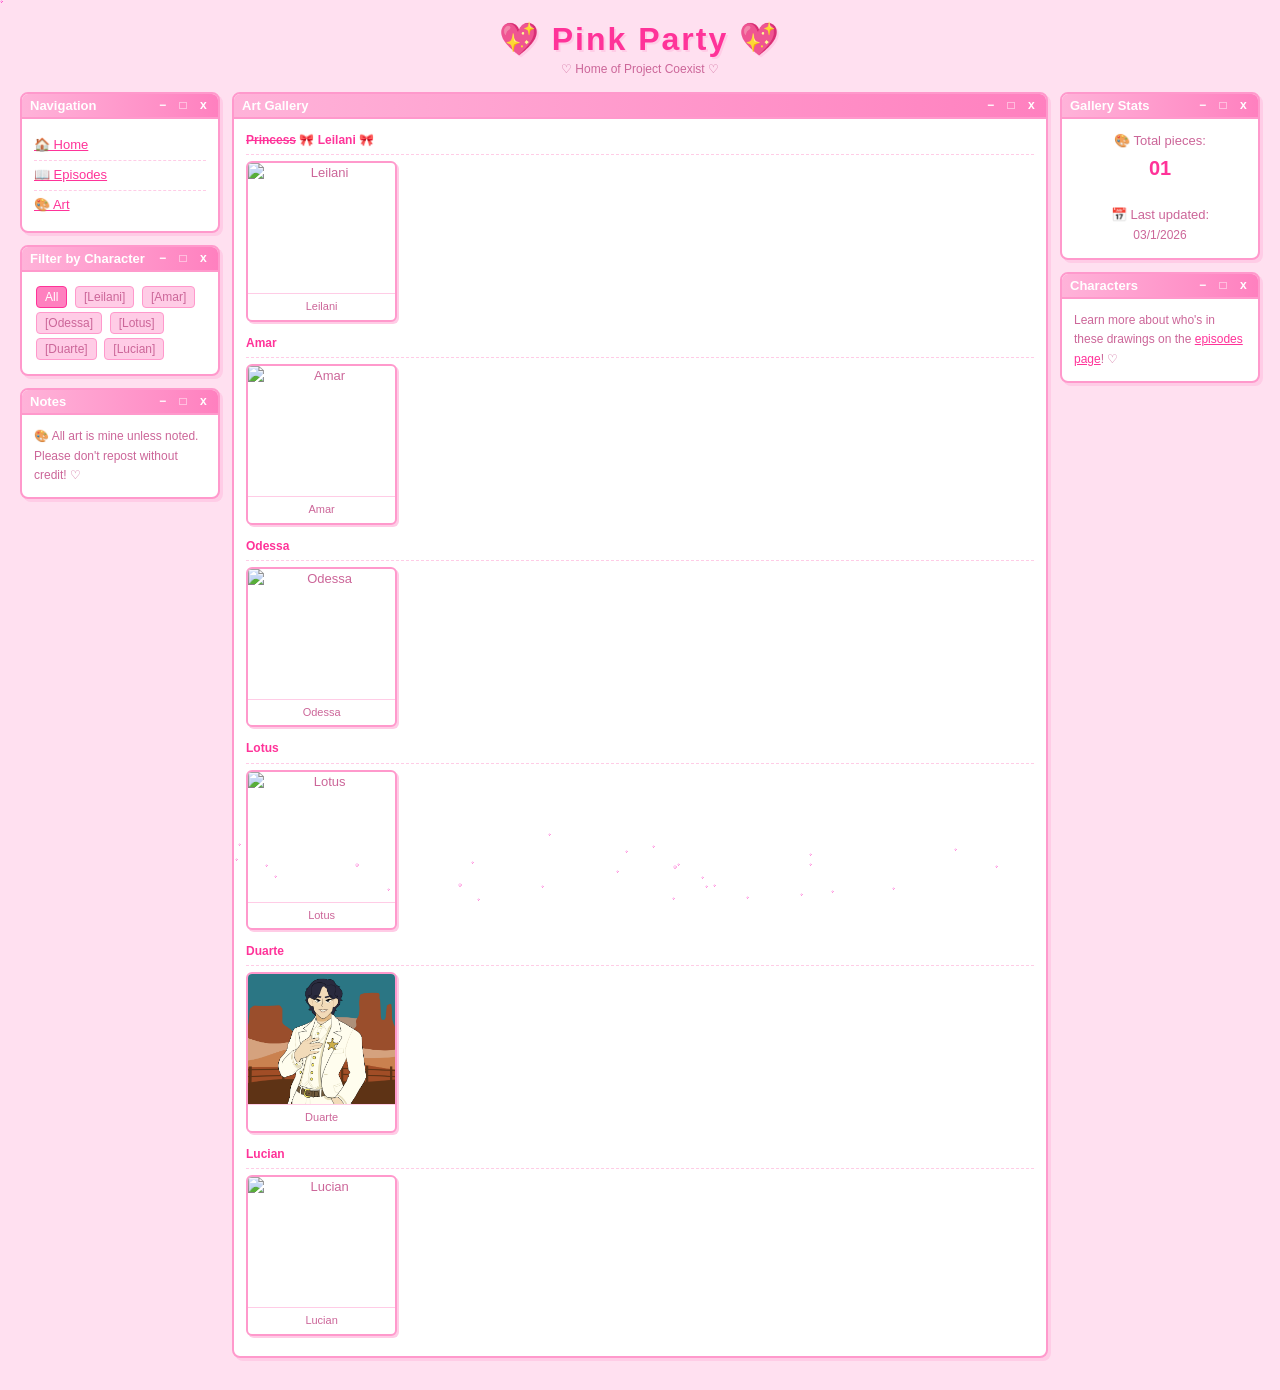
==== neocities_site/art.html @ 6f7798b2 "Added a heart in the website's tagline" ====
<!DOCTYPE html>
<html>
  <head>
    <meta charset="UTF-8">
    <meta name="viewport" content="width=device-width, initial-scale=1.0">
    <title>Art Gallery ✦ Project Coexist</title>
    <link href="https://mimikitty49.neocities.org/decor/5f52828d.gif" rel="shortcut icon" type="image/gif">
    <link href="styles.css" rel="stylesheet" type="text/css">
    <script src="bubbles.js" type="text/javascript"></script>
    <style>
      /* Active filter button */
      .filter-btn {
        background: #ffcce6;
        border: 1px solid #ff99cc;
        border-radius: 4px;
        color: #cc6699;
        font-family: inherit;
        font-size: 12px;
        padding: 3px 8px;
        cursor: pointer;
        margin: 2px;
      }

      .filter-btn:hover,
      .filter-btn.active {
        background: #ff80bf;
        color: #fff;
        border-color: #ff3399;
      }

      /* Hide gallery sections when filtered */
      .gallery-section {
        margin-bottom: 8px;
      }

      .gallery-section-title {
        font-size: 12px;
        font-weight: bold;
        color: #ff3399;
        margin-bottom: 6px;
        border-bottom: 1px dashed #ffcce6;
        padding-bottom: 4px;
      }
    </style>
  </head>
  <body>

    <div class="site-header">
      <a href="index.html">
        <h1>💖 Pink Party 💖</h1>
      </a>
      <div class="tagline">♡ Home of Project Coexist ♡</div>
    </div>

    <div class="wrapper">

      <!-- ── LEFT COLUMN: nav + filter ── -->
      <div class="left-col">
        <div class="window">
          <div class="window-header">
            <span>Navigation</span>
            <div class="window-controls">− □ x</div>
          </div>
          <div class="window-content">
            <ul class="nav-links">
              <li><a href="index.html">🏠 Home</a></li>
              <li><a href="episodes.html">📖 Episodes</a></li>
              <li><a href="art.html">🎨 Art</a></li>
            </ul>
          </div>
        </div>

        <!-- Filter by character -->
        <div class="window">
          <div class="window-header">
            <span>Filter by Character</span>
            <div class="window-controls">− □ x</div>
          </div>
          <div class="window-content">
            <!-- Add one button per character. The data-filter value should
                 match the class you put on each .gallery-section below. -->
            <button class="filter-btn active" data-filter="all" onclick="filterGallery('all', this)">All</button>
            <button class="filter-btn" data-filter="char1" onclick="filterGallery('char1', this)">[Leilani]</button>
            <button class="filter-btn" data-filter="char2" onclick="filterGallery('char2', this)">[Amar]</button>
            <button class="filter-btn" data-filter="char3"  onclick="filterGallery('char3',  this)">[Odessa]</button>
            <button class="filter-btn" data-filter="char4"  onclick="filterGallery('char4',  this)">[Lotus]</button>
            <button class="filter-btn" data-filter="char5"  onclick="filterGallery('char5',  this)">[Duarte]</button>
            <button class="filter-btn" data-filter="char6"  onclick="filterGallery('char6',  this)">[Lucian]</button>
          </div>
        </div>

        <div class="window">
          <div class="window-header">
            <span>Notes</span>
            <div class="window-controls">− □ x</div>
          </div>
          <div class="window-content" style="font-size:12px;">
            🎨 All art is mine unless noted.<br>
            Please don't repost without credit! ♡
          </div>
        </div>
      </div>

      <!-- ── CENTRE COLUMN: gallery ── -->
      <div class="centre-col">
        <div class="window">
          <div class="window-header">
            <span>Art Gallery</span>
            <div class="window-controls">− □ x</div>
          </div>
          <div class="window-content">

            <!-- CHARACTER 1 section — copy this whole .gallery-section block
                 for each character. Change the class to match your filter buttons. -->
            <div class="gallery-section char1 all">
              <div class="gallery-section-title"><span class="strikethrough">Princess</span> 🎀 Leilani 🎀</div>
              <div class="gallery-grid">

                <!-- Art item template — copy for each piece.
                     Replace src with your image path, alt with the piece title. -->
                <div class="gallery-item">
                  <img src="art/placeholder.png" alt="Leilani">
                  <div class="gallery-caption">Leilani</div>
                </div>
                <!-- /Art item template -->

              </div>
            </div>

            <!-- CHARACTER 2 section -->
            <div class="gallery-section char2 all" style="margin-top:12px;">
              <div class="gallery-section-title">Amar</div>
              <div class="gallery-grid">

                <div class="gallery-item">
                  <img src="art/placeholder.png" alt="Amar">
                  <div class="gallery-caption">Amar</div>
                </div>

              </div>
            </div>

            <!-- CHARACTER 3 section -->
            <div class="gallery-section char3 all" style="margin-top:12px;">
              <div class="gallery-section-title">Odessa</div>
              <div class="gallery-grid">

                <div class="gallery-item">
                  <img src="art/placeholder.png" alt="Odessa">
                  <div class="gallery-caption">Odessa</div>
                </div>

              </div>
            </div>

            <!-- CHARACTER 4 section -->
            <div class="gallery-section char4 all" style="margin-top:12px;">
              <div class="gallery-section-title">Lotus</div>
              <div class="gallery-grid">

                <div class="gallery-item">
                  <img src="art/placeholder.png" alt="Lotus">
                  <div class="gallery-caption">Lotus</div>
                </div>

              </div>
            </div>


            <!-- CHARACTER 5 section -->
            <div class="gallery-section char5 all" style="margin-top:12px;">
              <div class="gallery-section-title">Duarte</div>
              <div class="gallery-grid">

                <div class="gallery-item">
                  <img src="duarte.png" alt="Duarte">
                  <div class="gallery-caption">Duarte</div>
                </div>

              </div>
            </div>

            <!-- CHARACTER 6 section -->
            <div class="gallery-section char6 all" style="margin-top:12px;">
              <div class="gallery-section-title">Lucian</div>
              <div class="gallery-grid">

                <div class="gallery-item">
                  <img src="art/placeholder.png" alt="Lucian">
                  <div class="gallery-caption">Lucian</div>
                </div>

              </div>
            </div>

          </div>
        </div>
      </div>

      <!-- ── RIGHT COLUMN: stats + links ── -->
      <div class="right-col">
        <div class="window">
          <div class="window-header">
            <span>Gallery Stats</span>
            <div class="window-controls">− □ x</div>
          </div>
          <div class="window-content" style="text-align:center;">
            🎨 Total pieces:<br>
            <b style="font-size:20px; color:#ff3399;">01</b>
            <br><br>
            📅 Last updated:<br>
            <span style="font-size:12px;">03/1/2026</span>
          </div>
        </div>

        <div class="window">
          <div class="window-header">
            <span>Characters</span>
            <div class="window-controls">− □ x</div>
          </div>
          <div class="window-content" style="font-size:12px;">
            Learn more about who's in these drawings on the <a href="episodes.html">episodes page</a>! ♡
          </div>
        </div>
      </div>

    </div><!-- /.wrapper -->

    <script>
      function filterGallery(filter, btn) {
        // Update active button
        document.querySelectorAll('.filter-btn').forEach(b => b.classList.remove('active'));
        btn.classList.add('active');

        // Show/hide sections
        document.querySelectorAll('.gallery-section').forEach(section => {
          if (filter === 'all' || section.classList.contains(filter)) {
            section.style.display = '';
          } else {
            section.style.display = 'none';
          }
        });
      }
    </script>
  </body>
</html>
---- neocities_site/styles.css ----
/* ============================================================
   Project Coexist @ Pink Party — shared stylesheet
   ============================================================ */

* {
  box-sizing: border-box;
  cursor: url(https://cur.cursors-4u.net/nature/nat-10/nat988.cur), auto !important;
}

html {
  font-size: 100%;
  -webkit-text-size-adjust: none;
  text-size-adjust: none;
  scroll-behavior: smooth;
}

body {
  background-color: #ffe0f0;
  font-family: "MS PGothic", "Trebuchet MS", sans-serif;
  padding: 20px;
  margin: 0;
  color: #cc6699;
}

a {
  color: #ff3399;
}

p {
  margin: 0 0 8px;
}

/* ── Site header ── */
.site-header {
  text-align: center;
  margin-bottom: 16px;
}

.site-header h1 {
  font-size: 2rem;
  color: #ff3399;
  text-shadow: 2px 2px 0 #ffcce6;
  margin: 0 0 4px;
  letter-spacing: 2px;
}

.site-header a {
  text-decoration: none;
  color: inherit;
}

.site-header .tagline {
  font-size: 12px;
  color: #cc6699;
}

.site-header > a, .site-header > a:link, .site-header > a:visited, .site-header > a:hover, .site-header > a:active{
  text-decoration: none;
}

/* ── Three-column page grid ── */
.wrapper {
  display: grid;
  grid-template-columns: 200px 1fr 200px;
  gap: 12px;
  align-items: start;
}

/* ── Window chrome ── */
.window {
  background: #ffffff;
  border: 2px solid #ff99cc;
  border-radius: 8px;
  overflow: hidden;
  box-shadow: 3px 3px 0px #ffcce6;
  margin-bottom: 12px;
}

.window-header {
  background: linear-gradient(90deg, #ffb3d9, #ff80bf);
  color: white;
  padding: 4px 8px;
  display: flex;
  justify-content: space-between;
  align-items: center;
  font-weight: bold;
  font-size: 13px;
  border-bottom: 2px solid #ff99cc;
}

.window-controls {
  font-family: monospace;
  letter-spacing: 3px;
  font-size: 12px;
}

.window-content {
  padding: 12px;
  color: #cc6699;
  line-height: 1.6;
  font-size: 13px;
}

/* ── Nav links (left sidebar) ── */
.nav-links {
  list-style: none;
  margin: 0;
  padding: 0;
}

.nav-links li {
  border-bottom: 1px dashed #ffcce6;
  padding: 4px 0;
}

.nav-links li:last-child {
  border-bottom: none;
}

/* ── Updates log ── */
.update-entry {
  border-bottom: 1px dashed #ffcce6;
  padding-bottom: 8px;
  margin-bottom: 8px;
}

.update-entry:last-child {
  border-bottom: none;
  margin-bottom: 0;
}

.update-date {
  font-weight: bold;
  color: #ff3399;
  font-size: 12px;
}

/* ── 88×31 buttons ── */
.buttons-grid {
  display: flex;
  flex-wrap: wrap;
  gap: 4px;
}

.buttons-grid img {
  image-rendering: pixelated;
  border: 1px solid #ff99cc;
}

/* ── Episode cards (episodes.html) ── */
.episode-card {
  border-bottom: 1px dashed #ffcce6;
  padding-bottom: 10px;
  margin-bottom: 10px;
}

.episode-card:last-child {
  border-bottom: none;
  margin-bottom: 0;
  padding-bottom: 0;
}

.episode-number {
  font-size: 11px;
  font-weight: bold;
  color: #ff80bf;
  text-transform: uppercase;
  letter-spacing: 1px;
}

.episode-title {
  font-size: 15px;
  font-weight: bold;
  color: #ff3399;
  margin: 2px 0;
}

.episode-title a {
  text-decoration: none;
}

.episode-title a:hover {
  text-decoration: underline;
}

.episode-meta {
  font-size: 11px;
  color: #cc99b3;
  margin-bottom: 4px;
}

.episode-blurb {
  font-size: 12px;
  line-height: 1.5;
}

.tag {
  display: inline-block;
  background: #ffcce6;
  color: #cc6699;
  border: 1px solid #ff99cc;
  border-radius: 4px;
  padding: 1px 6px;
  font-size: 11px;
  margin: 2px 2px 0 0;
}

/* ── Art gallery (art.html) ── */
.gallery-grid {
  display: grid;
  grid-template-columns: repeat(auto-fill, minmax(130px, 1fr));
  gap: 8px;
}

.gallery-item {
  border: 2px solid #ff99cc;
  border-radius: 6px;
  overflow: hidden;
  background: #fff;
  box-shadow: 2px 2px 0 #ffcce6;
  text-align: center;
}

.gallery-item img {
  width: 100%;
  height: 130px;
  object-fit: cover;
  display: block;
}

.gallery-item .gallery-caption {
  font-size: 11px;
  color: #cc6699;
  padding: 4px;
  border-top: 1px solid #ffcce6;
}

.strikethrough{
  text-decoration: line-through;
}

/* ── Music player (index.html) ── */
.music-player {
  text-align: center;
}

.music-now-playing {
  font-size: 10px;
  color: #ff80bf;
  letter-spacing: 1px;
  text-transform: uppercase;
  margin-bottom: 4px;
}

.music-title {
  font-weight: bold;
  font-size: 14px;
  color: #ff3399;
  margin-bottom: 2px;
  white-space: nowrap;
  overflow: hidden;
  text-overflow: ellipsis;
}

.music-artist {
  font-size: 11px;
  color: #cc6699;
  margin-bottom: 2px;
}

.music-track-num {
  font-size: 10px;
  color: #ffb3d9;
  margin-bottom: 8px;
}

.music-controls {
  display: flex;
  align-items: center;
  justify-content: center;
  gap: 4px;
}

.play-btn {
  background: linear-gradient(180deg, #ffb3d9, #ff80bf);
  border: 2px solid #ff99cc;
  border-radius: 4px;
  color: white;
  font-family: "MS PGothic", "Trebuchet MS", sans-serif;
  font-size: 12px;
  font-weight: bold;
  padding: 4px 10px;
  box-shadow: 2px 2px 0 #ffcce6;
}

.play-btn:active {
  transform: translate(1px, 1px);
  box-shadow: 1px 1px 0 #ffcce6;
}

.nav-btn {
  background: linear-gradient(180deg, #ffcce6, #ffb3d9);
  border: 2px solid #ff99cc;
  border-radius: 4px;
  color: #ff3399;
  font-family: "MS PGothic", "Trebuchet MS", sans-serif;
  font-size: 11px;
  font-weight: bold;
  padding: 4px 7px;
  box-shadow: 2px 2px 0 #ffcce6;
}

.nav-btn:active {
  transform: translate(1px, 1px);
  box-shadow: 1px 1px 0 #ffcce6;
}

/* ── Episode Map (episodes.html) ── */
.ep-map-scroll { overflow-x: auto; padding-bottom: 8px; }
.ep-arc-row    { display: flex; align-items: flex-start; min-width: max-content; }
.ep-arc-col    { width: 185px; flex-shrink: 0; }

.ep-arc-header {
  border-radius: 6px 6px 0 0;
  padding: 6px 8px;
  text-align: center;
}
.ep-arc-header-icon { font-size: 16px; line-height: 1; }
.ep-arc-header-name { font-size: 10px; font-weight: bold; text-transform: uppercase; letter-spacing: 0.5px; margin-top: 2px; }

.ep-arc-episodes {
  border-top: none;
  border-radius: 0 0 6px 6px;
  padding: 6px;
  display: flex;
  flex-direction: column;
  gap: 3px;
  position: relative;
}
.ep-arc-path {
  position: absolute;
  left: 16px; top: 14px; bottom: 14px;
  width: 2px;
  border-radius: 1px;
}

.ep-node {
  display: flex; align-items: flex-start; gap: 6px;
  padding: 4px 6px; border-radius: 6px; cursor: pointer;
  background: #fff;
  border: 1px solid #ffcce6;
  box-shadow: 2px 2px 0 #ffcce6;
  transition: transform 0.12s, box-shadow 0.12s;
  position: relative; z-index: 1;
}
.ep-node:hover { transform: translateY(-1px); box-shadow: 2px 3px 0 #ffb3d9; }
.ep-node.skip  { opacity: 0.45; background: transparent; border-color: transparent; box-shadow: none; }
.ep-node.skip .ep-node-title { text-decoration: line-through; }

.ep-node-dot {
  width: 18px; height: 18px; border-radius: 50%;
  display: flex; align-items: center; justify-content: center;
  color: #fff; font-size: 9px; font-weight: bold;
  flex-shrink: 0; border: 2px solid #fff;
}
.ep-node-title    { font-size: 10px; line-height: 1.3; flex: 1; padding-top: 1px; }
.ep-node-link-dot { font-size: 8px; margin-left: 3px; }

.ep-arc-arrow {
  display: flex; align-items: flex-start;
  padding: 40px 3px 0; color: #ff3399; font-size: 16px; font-weight: bold; flex-shrink: 0;
}

.ep-legend {
  background: #fff5fb; border-bottom: 1px dashed #ffcce6;
  padding: 6px 12px; display: flex; gap: 14px; align-items: center; flex-wrap: wrap;
}
.ep-legend-item { display: flex; align-items: center; gap: 5px; font-size: 11px; color: #cc6699; font-weight: bold; }
.ep-legend-dot  { width: 18px; height: 18px; border-radius: 50%; display: flex; align-items: center; justify-content: center; color: #fff; font-size: 9px; font-weight: bold; }

.ep-season-banner { display: flex; align-items: center; gap: 10px; margin-bottom: 12px; }
.ep-season-label  {
  background: linear-gradient(90deg, #ff80bf, #ffb3d9);
  color: #fff; font-size: 10px; font-weight: bold; text-transform: uppercase;
  letter-spacing: 1px; padding: 4px 12px; border-radius: 20px;
  border: 2px solid #ff99cc; box-shadow: 2px 2px 0 #ffcce6; white-space: nowrap;
}
.ep-season-rule { flex: 1; height: 1px; background: linear-gradient(90deg, #ffcce6, transparent); }

.ep-popup-overlay {
  position: fixed; inset: 0;
  background: rgba(255,182,219,0.4);
  display: flex; align-items: center; justify-content: center;
  z-index: 1000; padding: 20px;
}
.ep-popup {
  background: #fff; border: 2px solid #ff99cc; border-radius: 8px;
  box-shadow: 3px 3px 0 #ffcce6; padding: 20px; max-width: 360px; width: 100%;
}
.ep-popup-type  { display: inline-block; border-radius: 20px; padding: 2px 10px; font-size: 10px; font-weight: bold; color: #fff; margin-bottom: 8px; }
.ep-popup-title { font-size: 13px; font-weight: bold; color: #ff3399; margin-bottom: 6px; line-height: 1.4; }
.ep-popup-arc   { font-size: 11px; color: #cc99b3; margin-bottom: 14px; }
.ep-popup-btns  { display: flex; gap: 8px; flex-wrap: wrap; }

.sync-btn {
  background: linear-gradient(180deg, #ffb3d9, #ff80bf);
  border: 2px solid #ff99cc; border-radius: 4px;
  color: #fff; font-family: "MS PGothic","Trebuchet MS",sans-serif;
  font-size: 11px; font-weight: bold; padding: 3px 9px;
  box-shadow: 2px 2px 0 #ffcce6; cursor: pointer;
}
.sync-btn:hover    { background: linear-gradient(180deg, #ff80bf, #ff3399); }
.sync-btn:active   { transform: translate(1px,1px); box-shadow: 1px 1px 0 #ffcce6; }
.sync-btn:disabled { opacity: 0.6; cursor: not-allowed; }

/* ── Horizontal site nav (episodes.html) ── */
.site-nav {
  display: flex;
  justify-content: center;
  gap: 18px;
  margin-top: 6px;
  font-size: 12px;
  font-weight: bold;
}
.site-nav a {
  color: #ff3399;
  text-decoration: none;
  padding: 2px 8px;
  border-radius: 20px;
  border: 1px solid #ffb3d9;
  background: #fff0f8;
  transition: background 0.12s;
}
.site-nav a:hover { background: #ffcce6; }

/* ── Full-width episode map page (episodes.html redesign) ── */
.ep-page-frame {
  background: #fff;
  border: 2px solid #ff99cc;
  border-radius: 8px;
  box-shadow: 3px 3px 0 #ffcce6;
  overflow: hidden;
  margin-top: 8px;
}

.ep-page-header {
  background: linear-gradient(90deg, #ff3399, #ff80bf, #ffb3d9);
  color: #fff;
  padding: 10px 16px;
  display: flex;
  justify-content: space-between;
  align-items: center;
  border-bottom: 2px solid #ff99cc;
}

.ep-page-title {
  font-size: 13px;
  font-weight: bold;
  letter-spacing: 2px;
  text-transform: uppercase;
  text-shadow: 1px 1px 0 rgba(0,0,0,0.15);
}

.ep-info-bar {
  background: #fff5fb;
  border-bottom: 1px dashed #ffcce6;
  padding: 5px 14px;
  display: flex;
  gap: 18px;
  align-items: center;
  flex-wrap: wrap;
  font-size: 11px;
  color: #cc99b3;
}

.ep-page-footer {
  text-align: center;
  padding: 8px;
  font-size: 11px;
  color: #cc6699;
  border-top: 1px dashed #ffcce6;
  background: #fff5fb;
  letter-spacing: 1px;
}

/* ── Responsive layout ── */

/* Tablet: 2-column (left sidebar + stacked content) */
@media (max-width: 860px) and (min-width: 701px) {
  .wrapper {
    grid-template-columns: 190px 1fr;
  }

  .left-col  { grid-column: 1; grid-row: 1; }
  .centre-col { grid-column: 2; grid-row: 1; }
  .right-col  { grid-column: 2; grid-row: 2; }
}

/* Mobile: single column */
@media (max-width: 700px) {
  body {
    padding: 10px;
  }

  .site-header h1 {
    font-size: 1.5rem;
  }

  .wrapper {
    grid-template-columns: 1fr;
  }

  /* Slightly roomier tap targets for nav */
  .nav-links li {
    padding: 7px 0;
  }

  /* Bigger tap targets for music player buttons */
  .play-btn,
  .nav-btn {
    padding: 8px 14px;
    font-size: 13px;
  }

  /* Gallery grid adapts naturally — allow 2 columns on phone */
  .gallery-grid {
    grid-template-columns: repeat(auto-fill, minmax(140px, 1fr));
  }
}
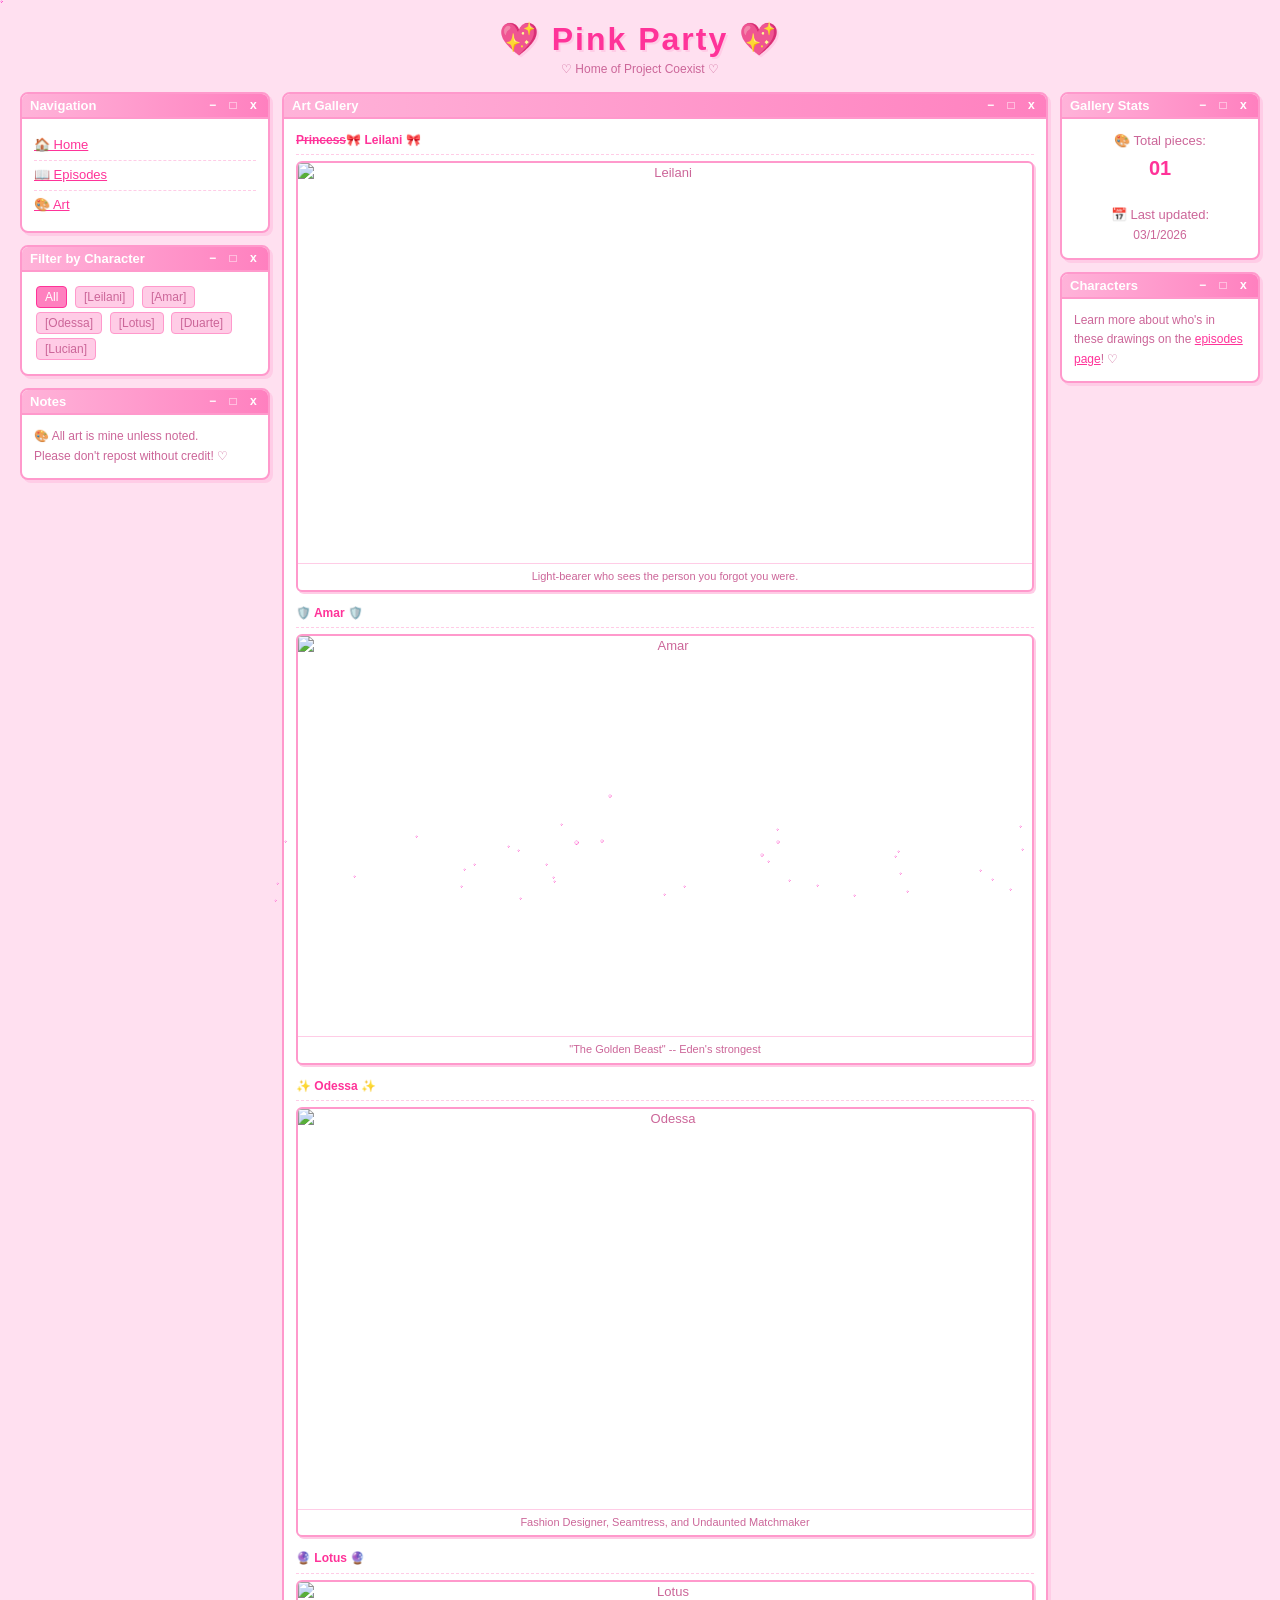
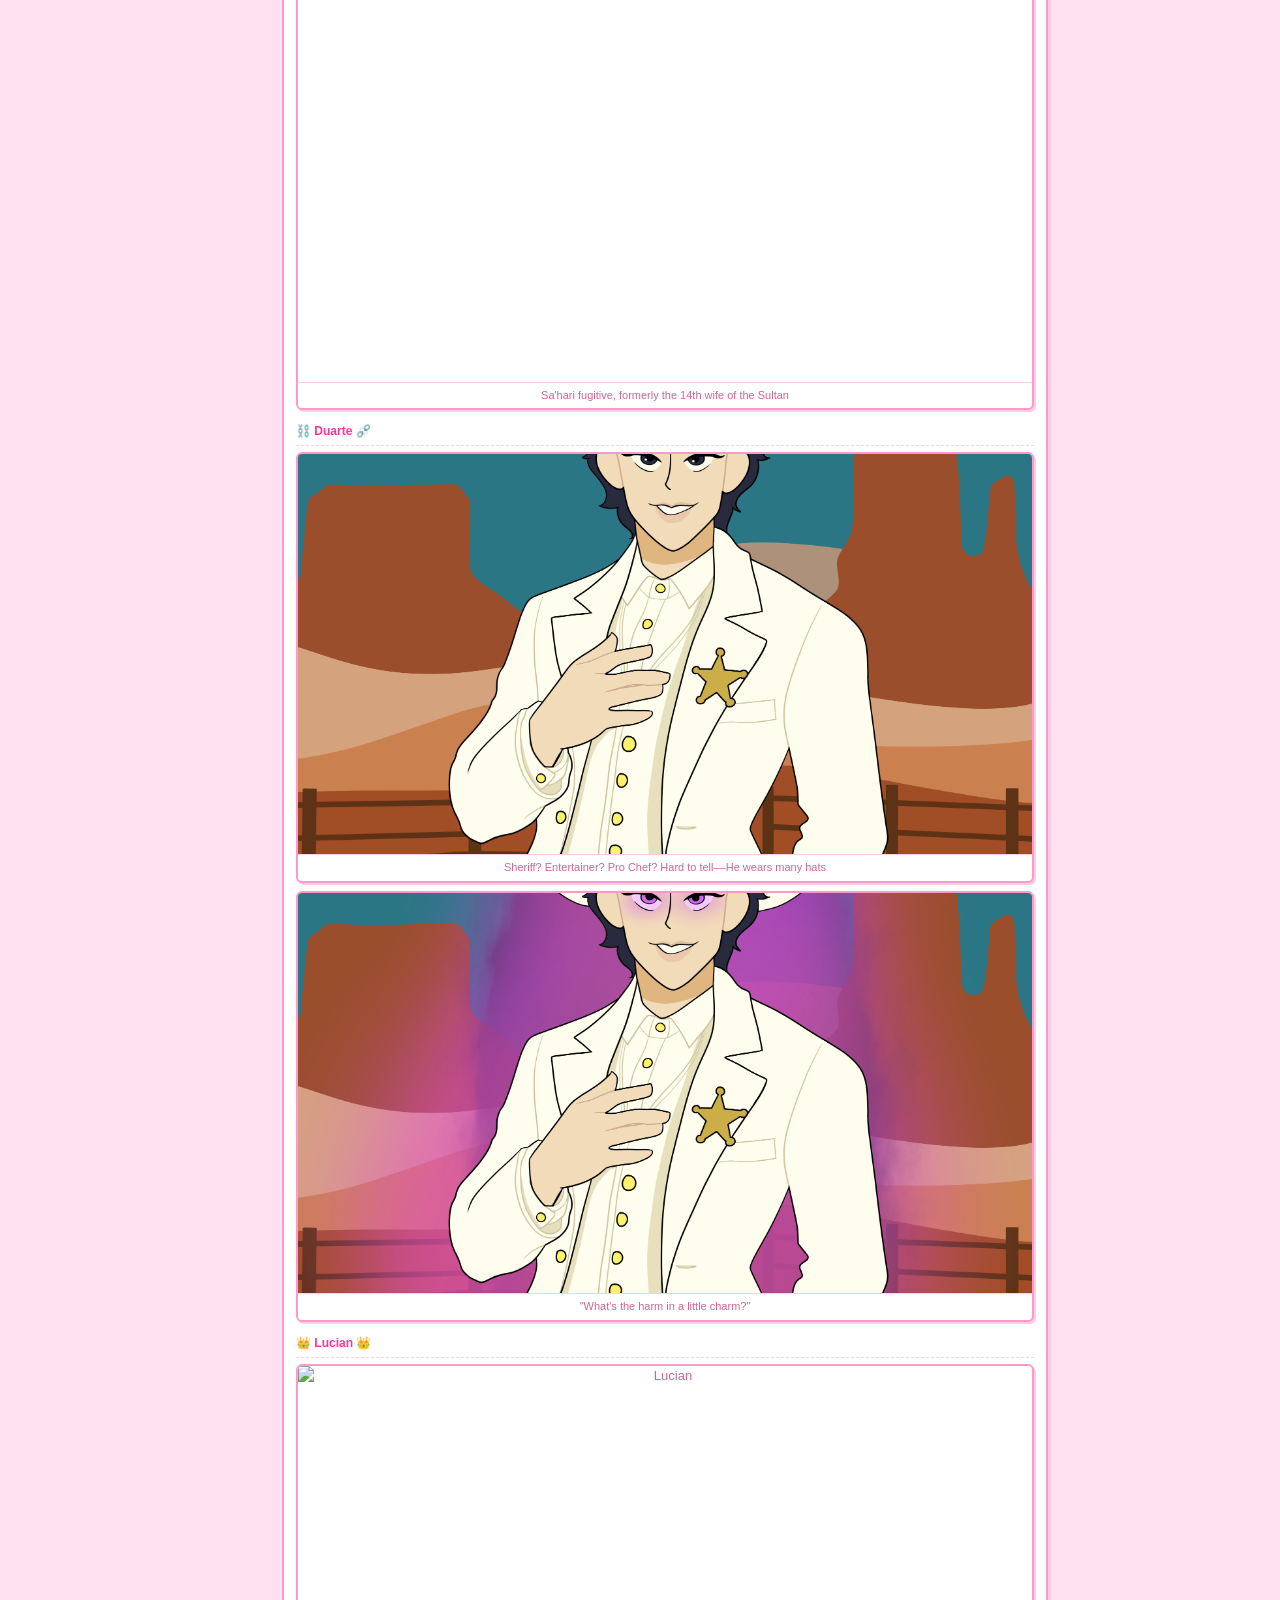
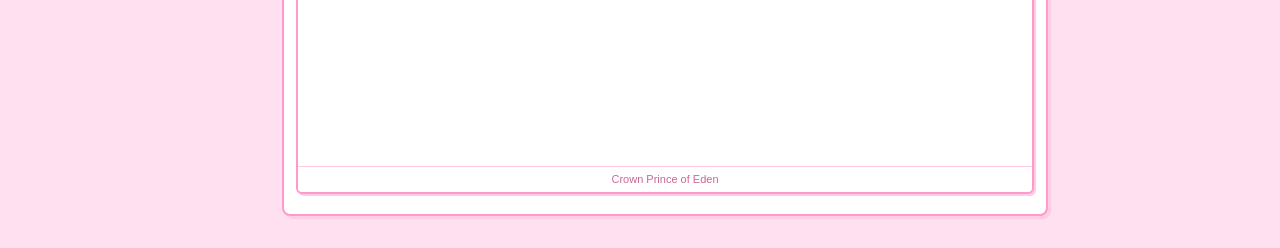
==== commit 440c848d: "Added captions and enlarged art pieces" ====
--- a/neocities_site/art.html
+++ b/neocities_site/art.html
@@ -110,84 +110,88 @@
           </div>
           <div class="window-content">
 
-            <!-- CHARACTER 1 section — copy this whole .gallery-section block
-                 for each character. Change the class to match your filter buttons. -->
+            <!-- CHARACTER 1 section | Leilani -->
             <div class="gallery-section char1 all">
-              <div class="gallery-section-title"><span class="strikethrough">Princess</span> 🎀 Leilani 🎀</div>
+              <div class="gallery-section-title"><span class="strikethrough">Princess</span>🎀 Leilani 🎀</div>
               <div class="gallery-grid">
 
                 <!-- Art item template — copy for each piece.
                      Replace src with your image path, alt with the piece title. -->
                 <div class="gallery-item">
                   <img src="art/placeholder.png" alt="Leilani">
-                  <div class="gallery-caption">Leilani</div>
+                  <div class="gallery-caption">Light-bearer who sees the person you forgot you were.</div>
                 </div>
                 <!-- /Art item template -->
 
               </div>
             </div>
 
-            <!-- CHARACTER 2 section -->
+            <!-- CHARACTER 2 section | Amar -->
             <div class="gallery-section char2 all" style="margin-top:12px;">
-              <div class="gallery-section-title">Amar</div>
+              <div class="gallery-section-title">🛡️ Amar 🛡️</div>
               <div class="gallery-grid">
 
                 <div class="gallery-item">
                   <img src="art/placeholder.png" alt="Amar">
-                  <div class="gallery-caption">Amar</div>
-                </div>
-
-              </div>
-            </div>
-
-            <!-- CHARACTER 3 section -->
+                  <div class="gallery-caption">"The Golden Beast" -- Eden's strongest</div>
+                </div>
+
+              </div>
+            </div>
+
+            <!-- CHARACTER 3 section | Odessa -->
             <div class="gallery-section char3 all" style="margin-top:12px;">
-              <div class="gallery-section-title">Odessa</div>
+              <div class="gallery-section-title">✨ Odessa ✨</div>
               <div class="gallery-grid">
 
                 <div class="gallery-item">
                   <img src="art/placeholder.png" alt="Odessa">
-                  <div class="gallery-caption">Odessa</div>
-                </div>
-
-              </div>
-            </div>
-
-            <!-- CHARACTER 4 section -->
+                  <div class="gallery-caption">Fashion Designer, Seamtress, and Undaunted Matchmaker</div>
+                </div>
+
+              </div>
+            </div>
+
+            <!-- CHARACTER 4 section | Lotus -->
             <div class="gallery-section char4 all" style="margin-top:12px;">
-              <div class="gallery-section-title">Lotus</div>
+              <div class="gallery-section-title">🔮 Lotus 🔮</div>
               <div class="gallery-grid">
 
                 <div class="gallery-item">
                   <img src="art/placeholder.png" alt="Lotus">
-                  <div class="gallery-caption">Lotus</div>
-                </div>
-
-              </div>
-            </div>
-
-
-            <!-- CHARACTER 5 section -->
+                  <div class="gallery-caption">Sa'hari fugitive, formerly the 14th wife of the Sultan</div>
+                </div>
+
+              </div>
+            </div>
+
+
+            <!-- CHARACTER 5 section | Duarte -->
             <div class="gallery-section char5 all" style="margin-top:12px;">
-              <div class="gallery-section-title">Duarte</div>
+              <div class="gallery-section-title">⛓️ Duarte ⛓️‍💥</div>
               <div class="gallery-grid">
 
                 <div class="gallery-item">
                   <img src="duarte.png" alt="Duarte">
-                  <div class="gallery-caption">Duarte</div>
-                </div>
-
-              </div>
-            </div>
-
-            <!-- CHARACTER 6 section -->
+                  <div class="gallery-caption">Sheriff? Entertainer? Pro Chef? Hard to tell––He wears many hats</div>
+                </div>
+
+                <div class="gallery-item">
+                  <img src="evil-duarte.png" alt="Duarte">
+                  <div class="gallery-caption">"What's the harm in a little charm?"</div>
+                </div>
+
+              </div>
+            </div>
+
+            <!-- CHARACTER 6 section | Lucian -->
             <div class="gallery-section char6 all" style="margin-top:12px;">
-              <div class="gallery-section-title">Lucian</div>
+              <div class="gallery-section-title">👑 Lucian 👑</div>
               <div class="gallery-grid">
 
                 <div class="gallery-item">
                   <img src="art/placeholder.png" alt="Lucian">
-                  <div class="gallery-caption">Lucian</div>
+                  <div class="gallery-caption">Crown Prince of Eden</div>
                 </div>
 
               </div>
--- a/neocities_site/styles.css
+++ b/neocities_site/styles.css
@@ -4,7 +4,7 @@
 
 * {
   box-sizing: border-box;
-  cursor: url(https://cur.cursors-4u.net/nature/nat-10/nat988.cur), auto !important;
+  cursor: url("[data-uri]"), auto !important;
 }
 
 html {
@@ -61,7 +61,7 @@
 /* ── Three-column page grid ── */
 .wrapper {
   display: grid;
-  grid-template-columns: 200px 1fr 200px;
+  grid-template-columns: 250px 1fr 200px;
   gap: 12px;
   align-items: start;
 }
@@ -140,6 +140,7 @@
   display: flex;
   flex-wrap: wrap;
   gap: 4px;
+  justify-content: center;
 }
 
 .buttons-grid img {
@@ -208,7 +209,7 @@
 /* ── Art gallery (art.html) ── */
 .gallery-grid {
   display: grid;
-  grid-template-columns: repeat(auto-fill, minmax(130px, 1fr));
+  grid-template-columns: repeat(auto-fill, minmax(400px, 1fr));
   gap: 8px;
 }
 
@@ -223,7 +224,7 @@
 
 .gallery-item img {
   width: 100%;
-  height: 130px;
+  height: 400px;
   object-fit: cover;
   display: block;
 }
@@ -315,174 +316,6 @@
   box-shadow: 1px 1px 0 #ffcce6;
 }
 
-/* ── Episode Map (episodes.html) ── */
-.ep-map-scroll { overflow-x: auto; padding-bottom: 8px; }
-.ep-arc-row    { display: flex; align-items: flex-start; min-width: max-content; }
-.ep-arc-col    { width: 185px; flex-shrink: 0; }
-
-.ep-arc-header {
-  border-radius: 6px 6px 0 0;
-  padding: 6px 8px;
-  text-align: center;
-}
-.ep-arc-header-icon { font-size: 16px; line-height: 1; }
-.ep-arc-header-name { font-size: 10px; font-weight: bold; text-transform: uppercase; letter-spacing: 0.5px; margin-top: 2px; }
-
-.ep-arc-episodes {
-  border-top: none;
-  border-radius: 0 0 6px 6px;
-  padding: 6px;
-  display: flex;
-  flex-direction: column;
-  gap: 3px;
-  position: relative;
-}
-.ep-arc-path {
-  position: absolute;
-  left: 16px; top: 14px; bottom: 14px;
-  width: 2px;
-  border-radius: 1px;
-}
-
-.ep-node {
-  display: flex; align-items: flex-start; gap: 6px;
-  padding: 4px 6px; border-radius: 6px; cursor: pointer;
-  background: #fff;
-  border: 1px solid #ffcce6;
-  box-shadow: 2px 2px 0 #ffcce6;
-  transition: transform 0.12s, box-shadow 0.12s;
-  position: relative; z-index: 1;
-}
-.ep-node:hover { transform: translateY(-1px); box-shadow: 2px 3px 0 #ffb3d9; }
-.ep-node.skip  { opacity: 0.45; background: transparent; border-color: transparent; box-shadow: none; }
-.ep-node.skip .ep-node-title { text-decoration: line-through; }
-
-.ep-node-dot {
-  width: 18px; height: 18px; border-radius: 50%;
-  display: flex; align-items: center; justify-content: center;
-  color: #fff; font-size: 9px; font-weight: bold;
-  flex-shrink: 0; border: 2px solid #fff;
-}
-.ep-node-title    { font-size: 10px; line-height: 1.3; flex: 1; padding-top: 1px; }
-.ep-node-link-dot { font-size: 8px; margin-left: 3px; }
-
-.ep-arc-arrow {
-  display: flex; align-items: flex-start;
-  padding: 40px 3px 0; color: #ff3399; font-size: 16px; font-weight: bold; flex-shrink: 0;
-}
-
-.ep-legend {
-  background: #fff5fb; border-bottom: 1px dashed #ffcce6;
-  padding: 6px 12px; display: flex; gap: 14px; align-items: center; flex-wrap: wrap;
-}
-.ep-legend-item { display: flex; align-items: center; gap: 5px; font-size: 11px; color: #cc6699; font-weight: bold; }
-.ep-legend-dot  { width: 18px; height: 18px; border-radius: 50%; display: flex; align-items: center; justify-content: center; color: #fff; font-size: 9px; font-weight: bold; }
-
-.ep-season-banner { display: flex; align-items: center; gap: 10px; margin-bottom: 12px; }
-.ep-season-label  {
-  background: linear-gradient(90deg, #ff80bf, #ffb3d9);
-  color: #fff; font-size: 10px; font-weight: bold; text-transform: uppercase;
-  letter-spacing: 1px; padding: 4px 12px; border-radius: 20px;
-  border: 2px solid #ff99cc; box-shadow: 2px 2px 0 #ffcce6; white-space: nowrap;
-}
-.ep-season-rule { flex: 1; height: 1px; background: linear-gradient(90deg, #ffcce6, transparent); }
-
-.ep-popup-overlay {
-  position: fixed; inset: 0;
-  background: rgba(255,182,219,0.4);
-  display: flex; align-items: center; justify-content: center;
-  z-index: 1000; padding: 20px;
-}
-.ep-popup {
-  background: #fff; border: 2px solid #ff99cc; border-radius: 8px;
-  box-shadow: 3px 3px 0 #ffcce6; padding: 20px; max-width: 360px; width: 100%;
-}
-.ep-popup-type  { display: inline-block; border-radius: 20px; padding: 2px 10px; font-size: 10px; font-weight: bold; color: #fff; margin-bottom: 8px; }
-.ep-popup-title { font-size: 13px; font-weight: bold; color: #ff3399; margin-bottom: 6px; line-height: 1.4; }
-.ep-popup-arc   { font-size: 11px; color: #cc99b3; margin-bottom: 14px; }
-.ep-popup-btns  { display: flex; gap: 8px; flex-wrap: wrap; }
-
-.sync-btn {
-  background: linear-gradient(180deg, #ffb3d9, #ff80bf);
-  border: 2px solid #ff99cc; border-radius: 4px;
-  color: #fff; font-family: "MS PGothic","Trebuchet MS",sans-serif;
-  font-size: 11px; font-weight: bold; padding: 3px 9px;
-  box-shadow: 2px 2px 0 #ffcce6; cursor: pointer;
-}
-.sync-btn:hover    { background: linear-gradient(180deg, #ff80bf, #ff3399); }
-.sync-btn:active   { transform: translate(1px,1px); box-shadow: 1px 1px 0 #ffcce6; }
-.sync-btn:disabled { opacity: 0.6; cursor: not-allowed; }
-
-/* ── Horizontal site nav (episodes.html) ── */
-.site-nav {
-  display: flex;
-  justify-content: center;
-  gap: 18px;
-  margin-top: 6px;
-  font-size: 12px;
-  font-weight: bold;
-}
-.site-nav a {
-  color: #ff3399;
-  text-decoration: none;
-  padding: 2px 8px;
-  border-radius: 20px;
-  border: 1px solid #ffb3d9;
-  background: #fff0f8;
-  transition: background 0.12s;
-}
-.site-nav a:hover { background: #ffcce6; }
-
-/* ── Full-width episode map page (episodes.html redesign) ── */
-.ep-page-frame {
-  background: #fff;
-  border: 2px solid #ff99cc;
-  border-radius: 8px;
-  box-shadow: 3px 3px 0 #ffcce6;
-  overflow: hidden;
-  margin-top: 8px;
-}
-
-.ep-page-header {
-  background: linear-gradient(90deg, #ff3399, #ff80bf, #ffb3d9);
-  color: #fff;
-  padding: 10px 16px;
-  display: flex;
-  justify-content: space-between;
-  align-items: center;
-  border-bottom: 2px solid #ff99cc;
-}
-
-.ep-page-title {
-  font-size: 13px;
-  font-weight: bold;
-  letter-spacing: 2px;
-  text-transform: uppercase;
-  text-shadow: 1px 1px 0 rgba(0,0,0,0.15);
-}
-
-.ep-info-bar {
-  background: #fff5fb;
-  border-bottom: 1px dashed #ffcce6;
-  padding: 5px 14px;
-  display: flex;
-  gap: 18px;
-  align-items: center;
-  flex-wrap: wrap;
-  font-size: 11px;
-  color: #cc99b3;
-}
-
-.ep-page-footer {
-  text-align: center;
-  padding: 8px;
-  font-size: 11px;
-  color: #cc6699;
-  border-top: 1px dashed #ffcce6;
-  background: #fff5fb;
-  letter-spacing: 1px;
-}
-
 /* ── Responsive layout ── */
 
 /* Tablet: 2-column (left sidebar + stacked content) */
@@ -526,4 +359,19 @@
   .gallery-grid {
     grid-template-columns: repeat(auto-fill, minmax(140px, 1fr));
   }
+
+  /* Episode page: hide low-priority sidebar windows */
+  .episode-content-notes,
+  .episode-nav-sidebar {
+    display: none;
+  }
+
+  /* Episode body text: bigger and roomier */
+  .episode-body {
+    font-size: 15px !important;
+  }
+
+  .window-content {
+    padding: 16px;
+  }
 }
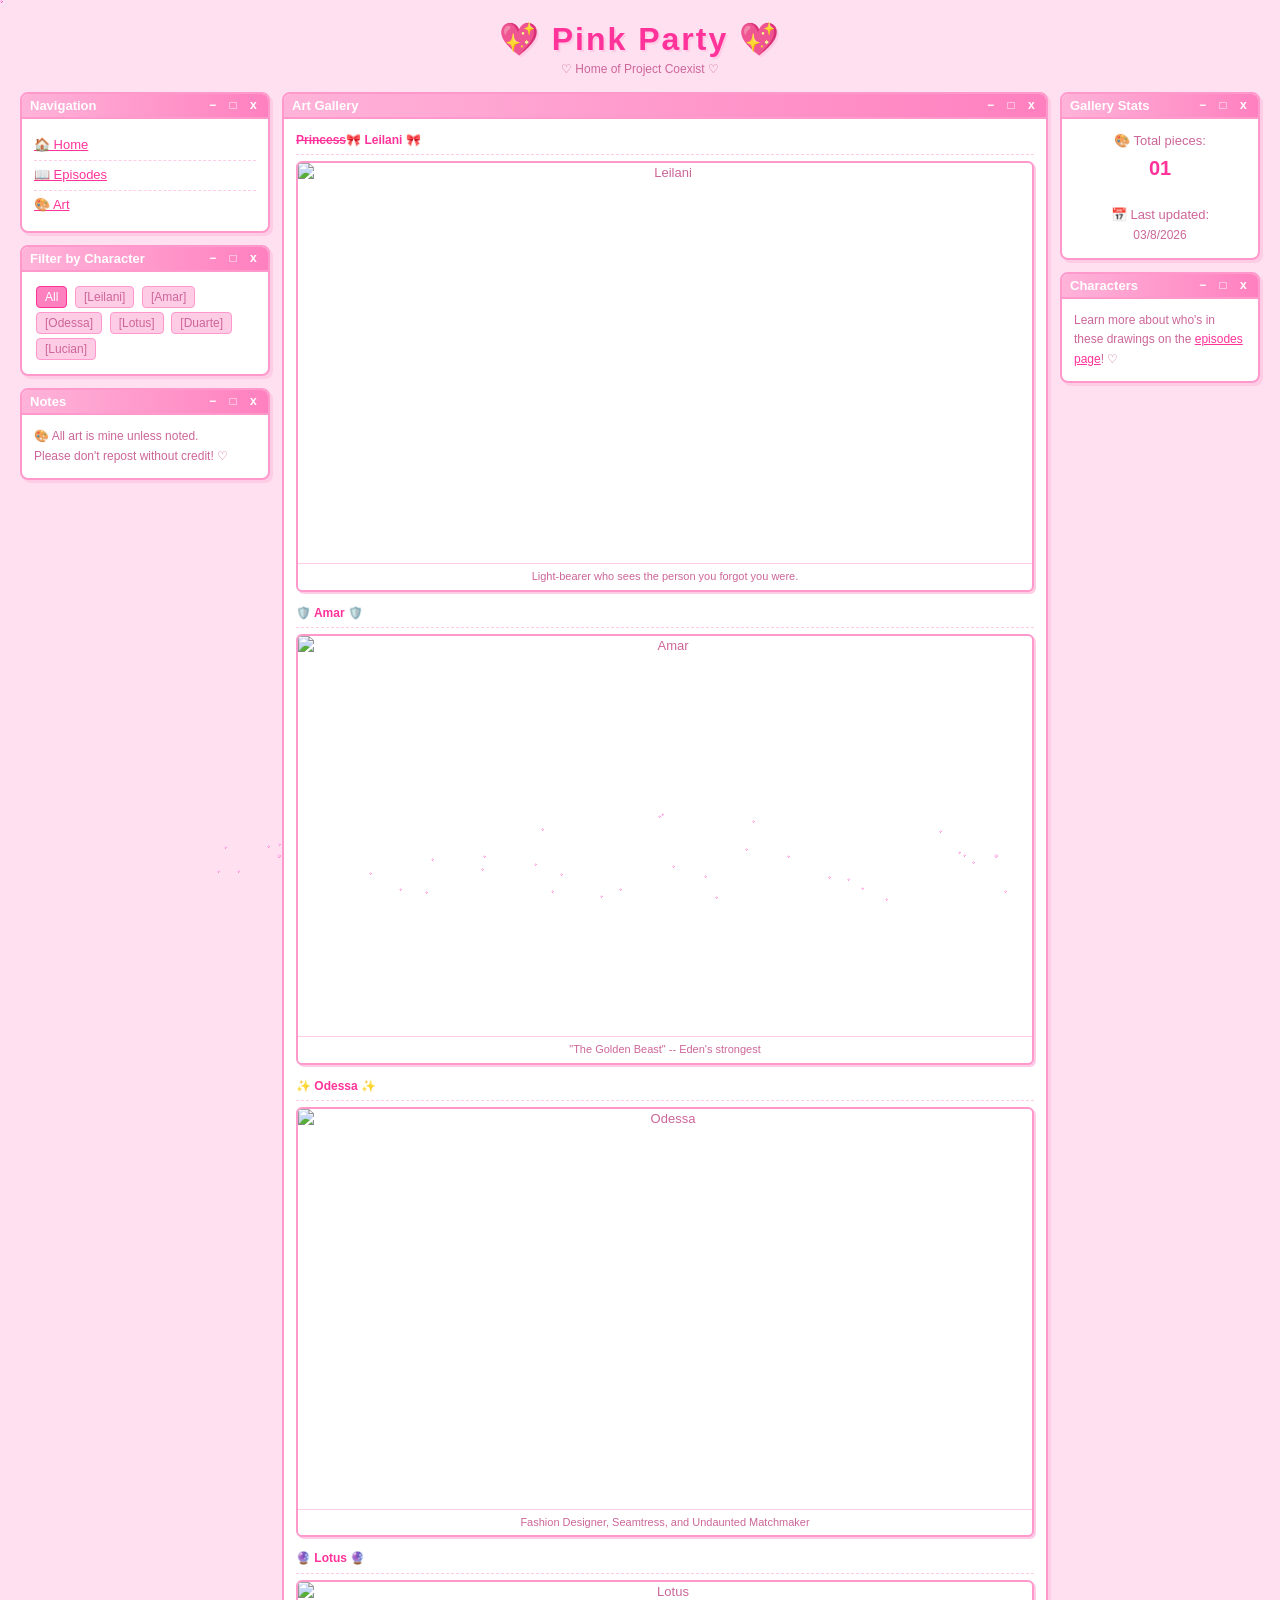
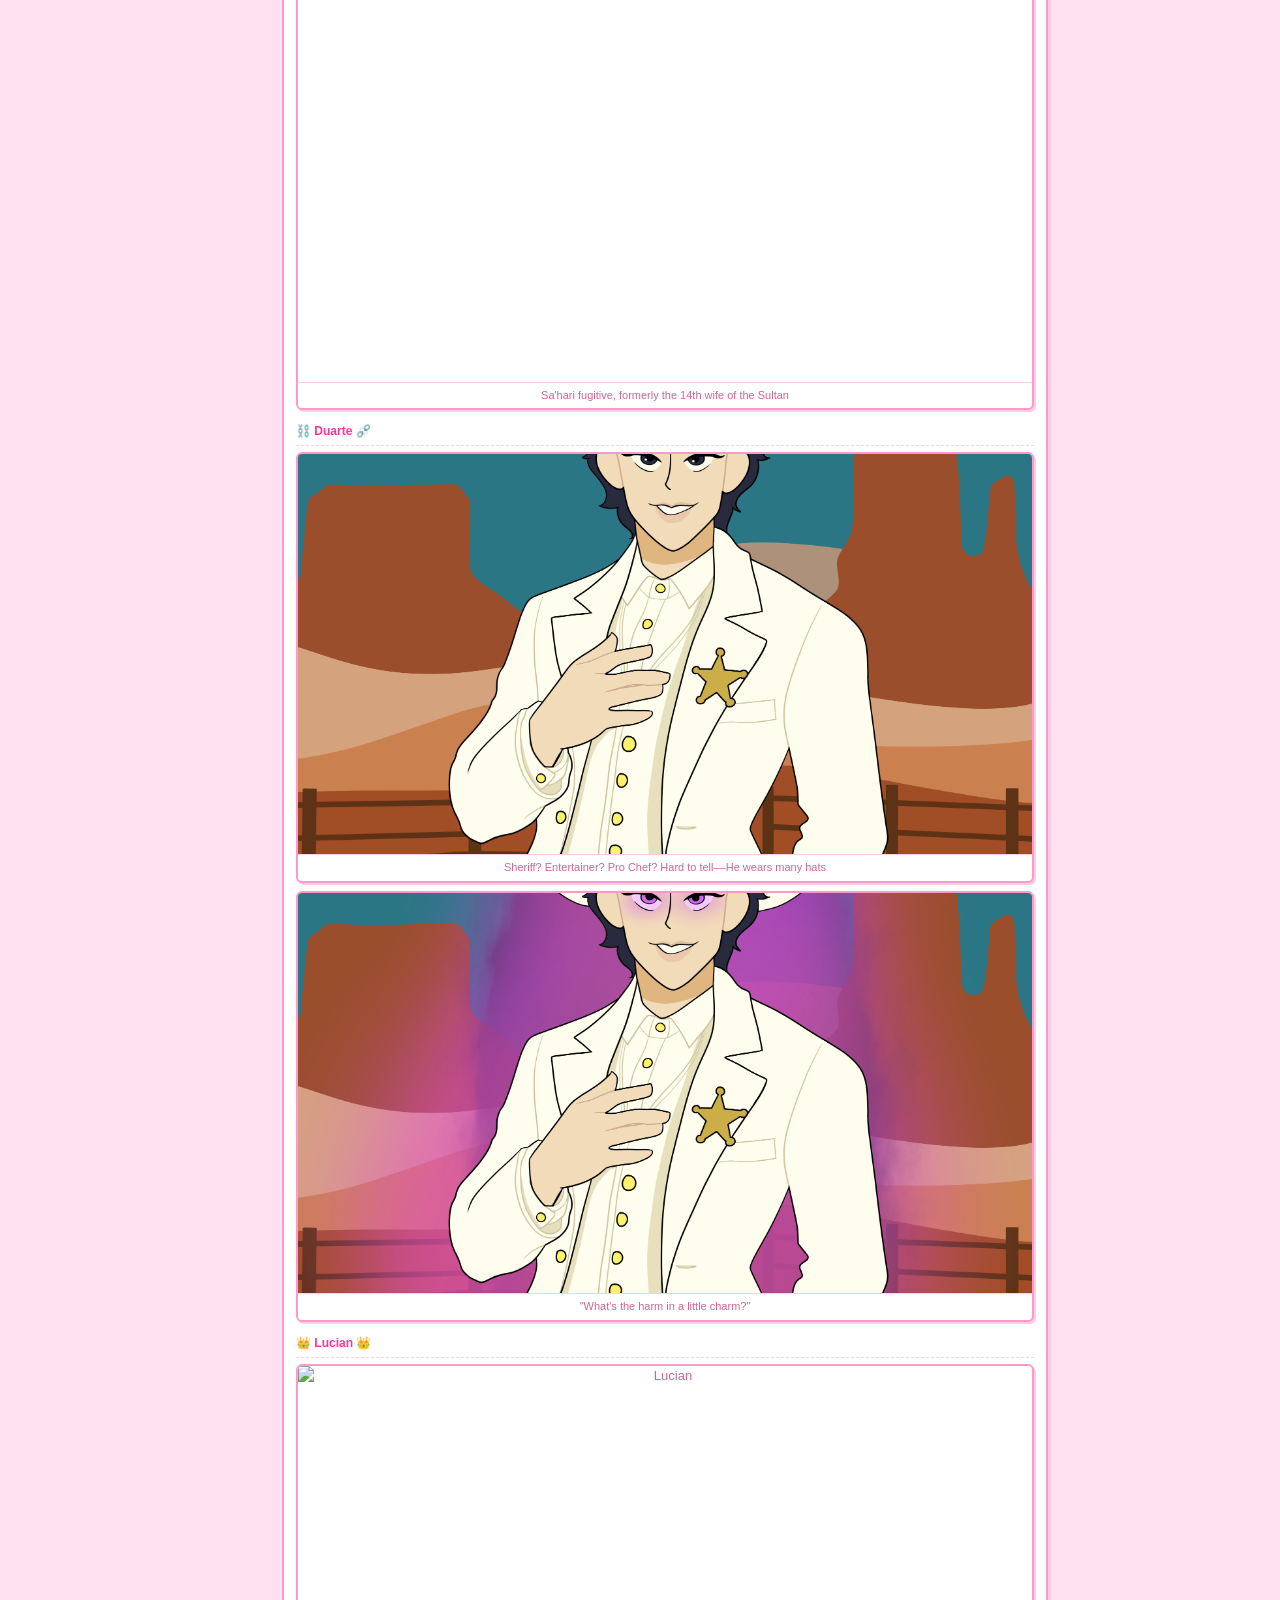
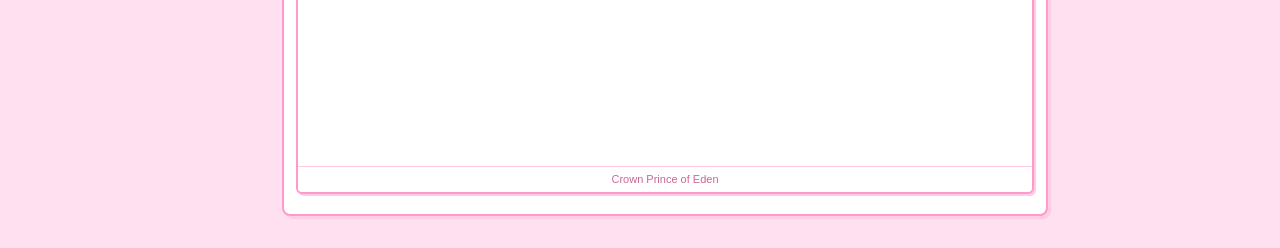
==== commit f37c7bbc: "Changed "last updated" date in art.html" ====
--- a/neocities_site/art.html
+++ b/neocities_site/art.html
@@ -213,7 +213,7 @@
             <b style="font-size:20px; color:#ff3399;">01</b>
             <br><br>
             📅 Last updated:<br>
-            <span style="font-size:12px;">03/1/2026</span>
+            <span style="font-size:12px;">03/8/2026</span>
           </div>
         </div>
 
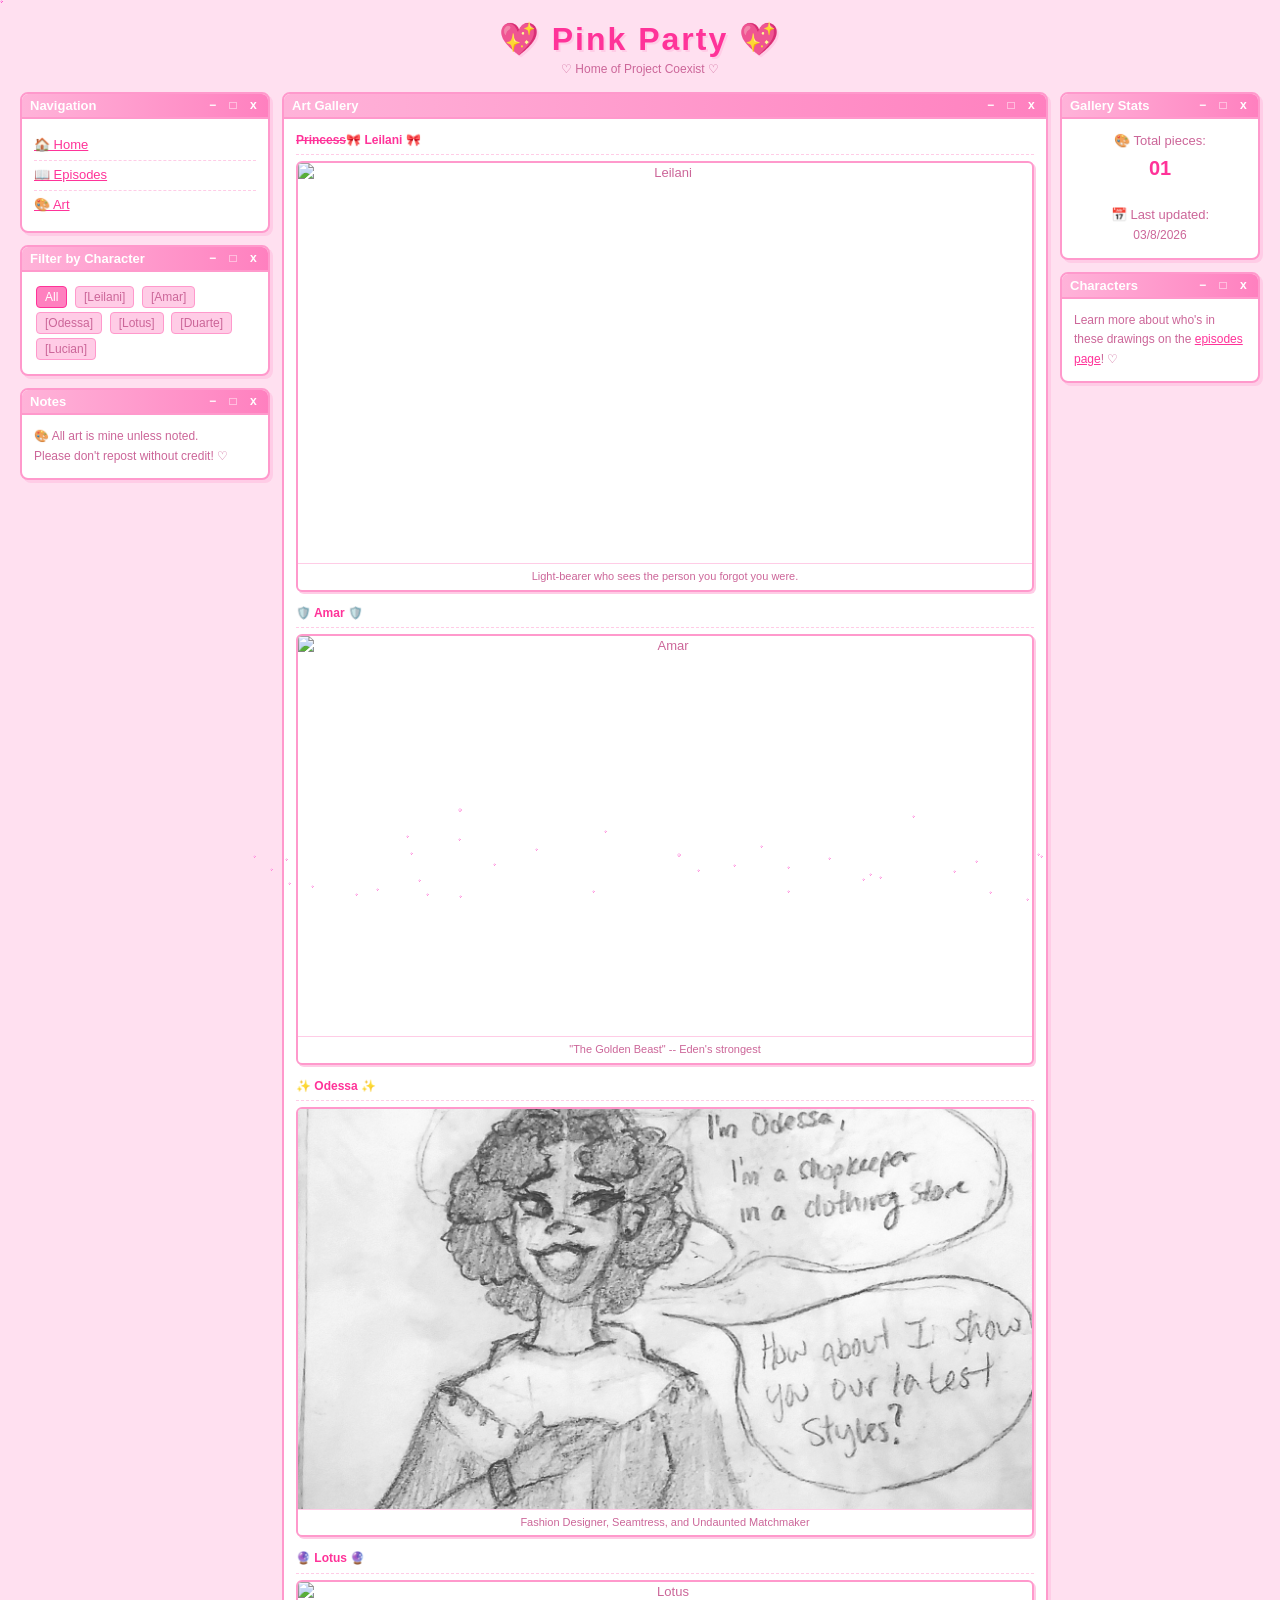
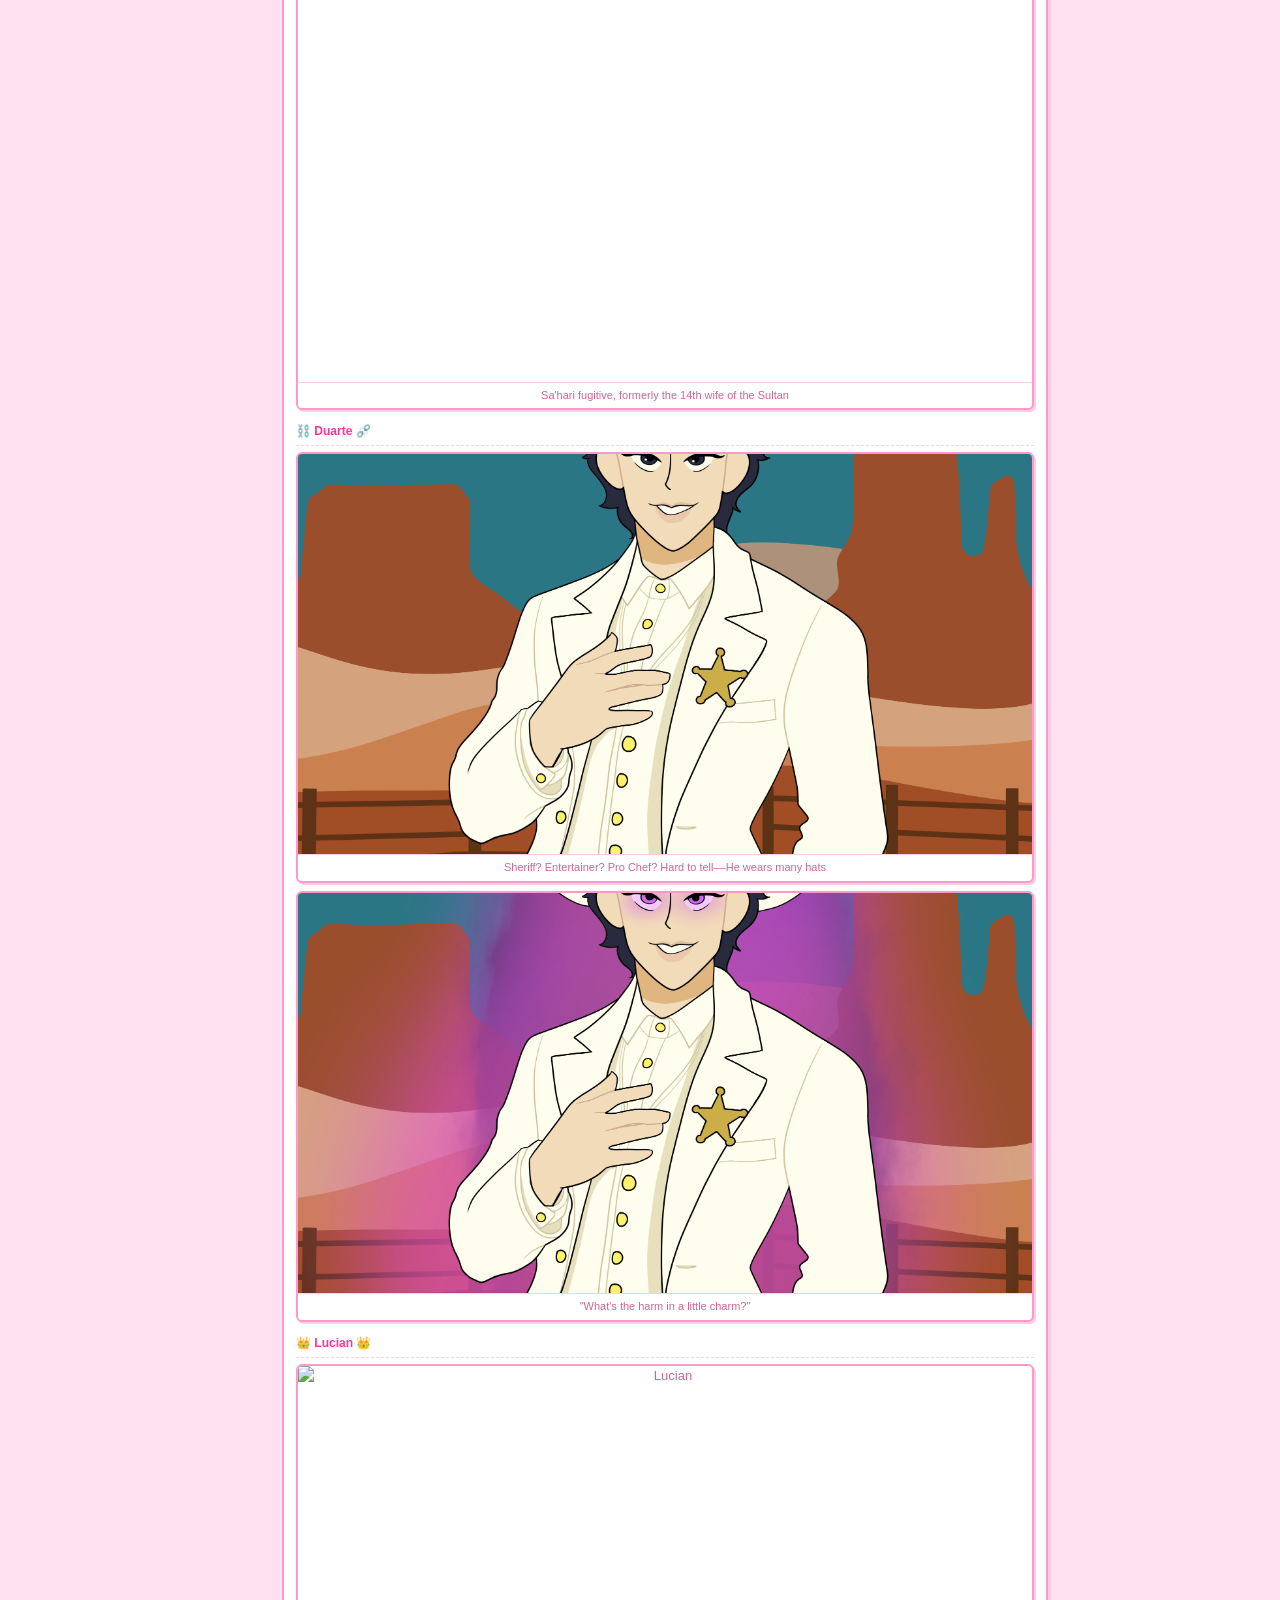
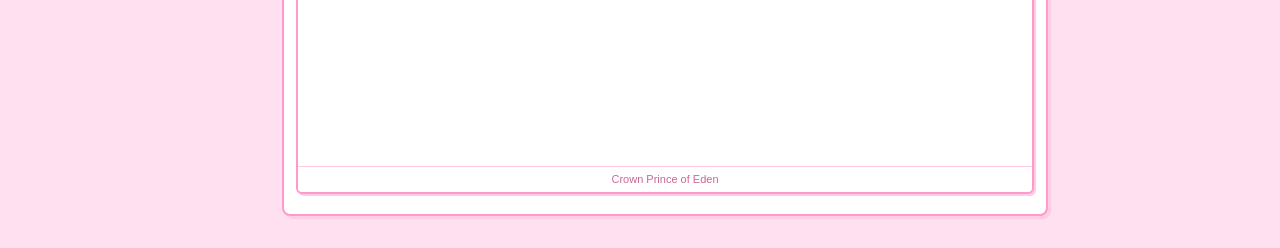
==== commit 7b1d6e58: "Added a sketch to art.html" ====
--- a/neocities_site/art.html
+++ b/neocities_site/art.html
@@ -145,7 +145,7 @@
               <div class="gallery-grid">
 
                 <div class="gallery-item">
-                  <img src="art/placeholder.png" alt="Odessa">
+                  <img src="odessa.jpg" alt="Odessa">
                   <div class="gallery-caption">Fashion Designer, Seamtress, and Undaunted Matchmaker</div>
                 </div>
 
--- a/neocities_site/styles.css
+++ b/neocities_site/styles.css
@@ -161,6 +161,17 @@
   padding-bottom: 0;
 }
 
+.episode-card {
+  border-bottom: 1px dashed #ffcce6;
+  padding-bottom: 10px;
+  margin-bottom: 10px;
+  transition: background 0.2s ease;
+}
+
+.episode-card:hover, #arc1:hover {
+  background: #fff5fa;               
+}
+
 .episode-number {
   font-size: 11px;
   font-weight: bold;
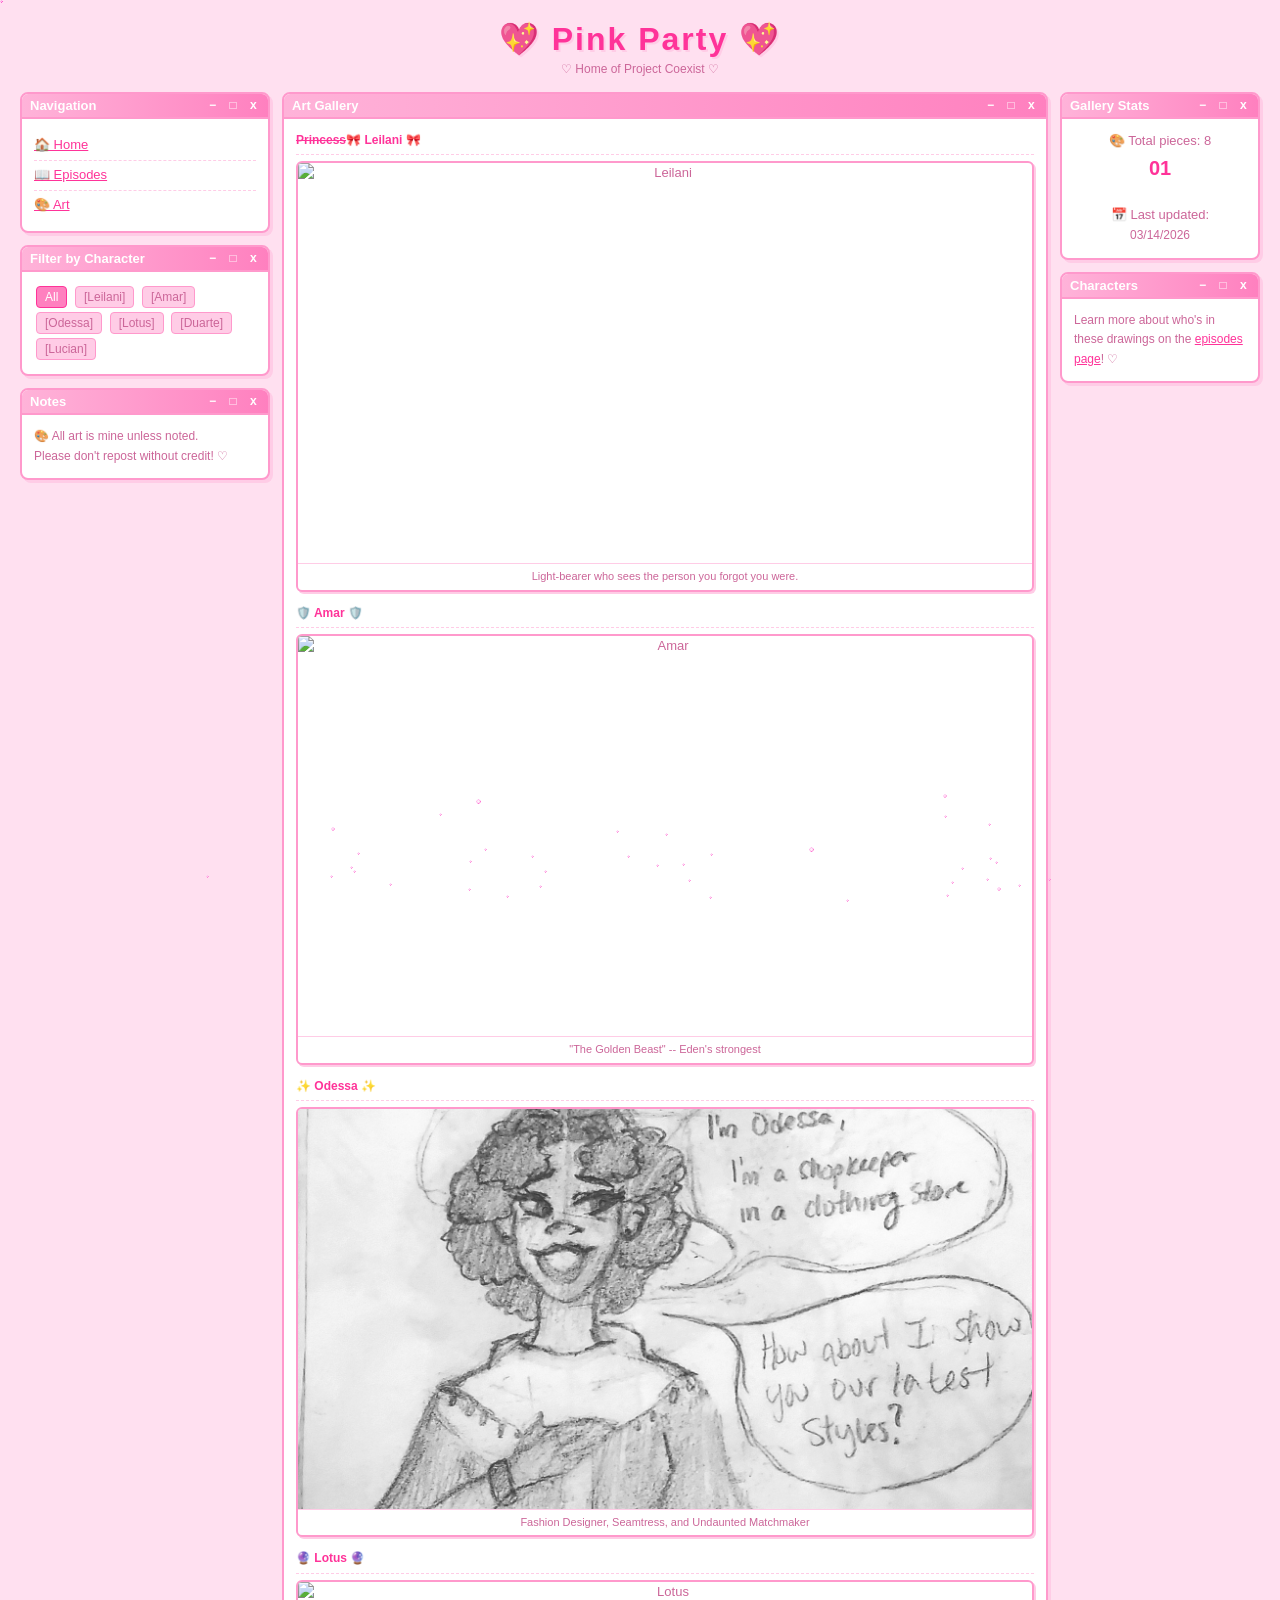
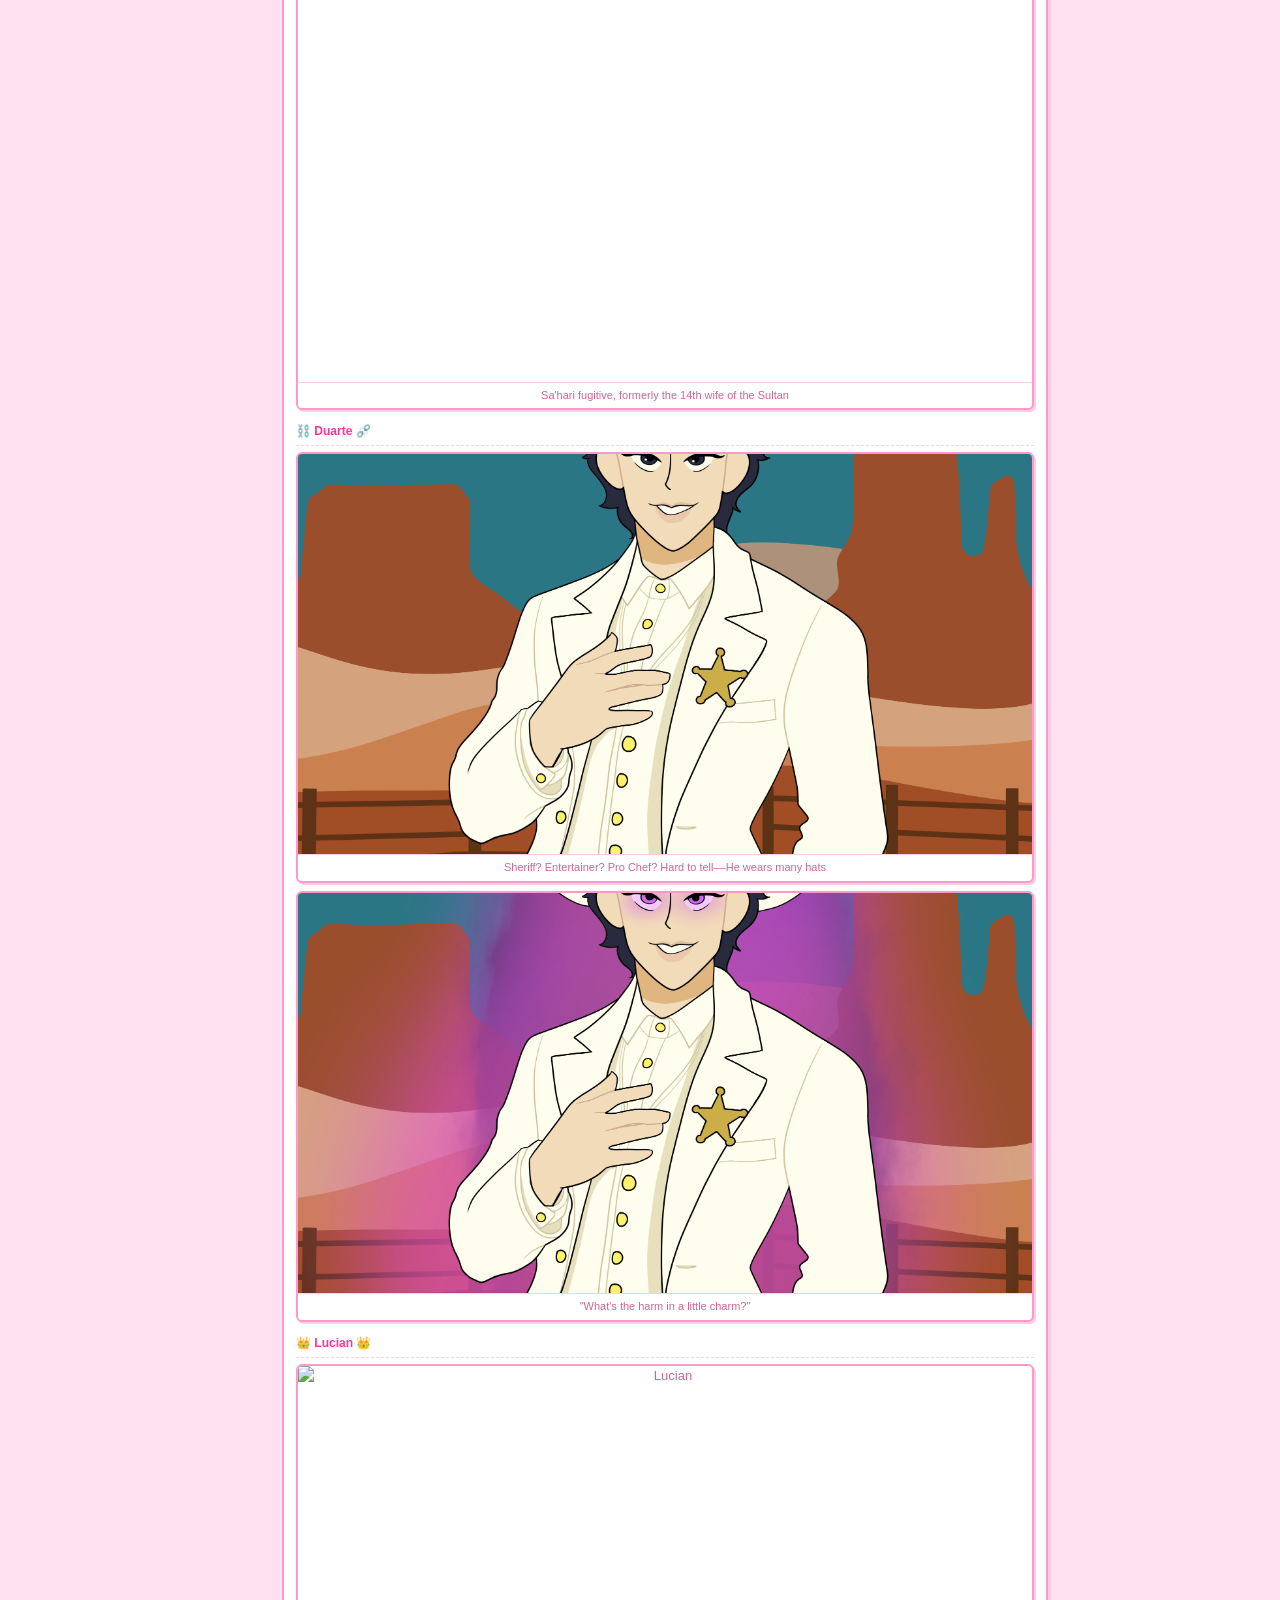
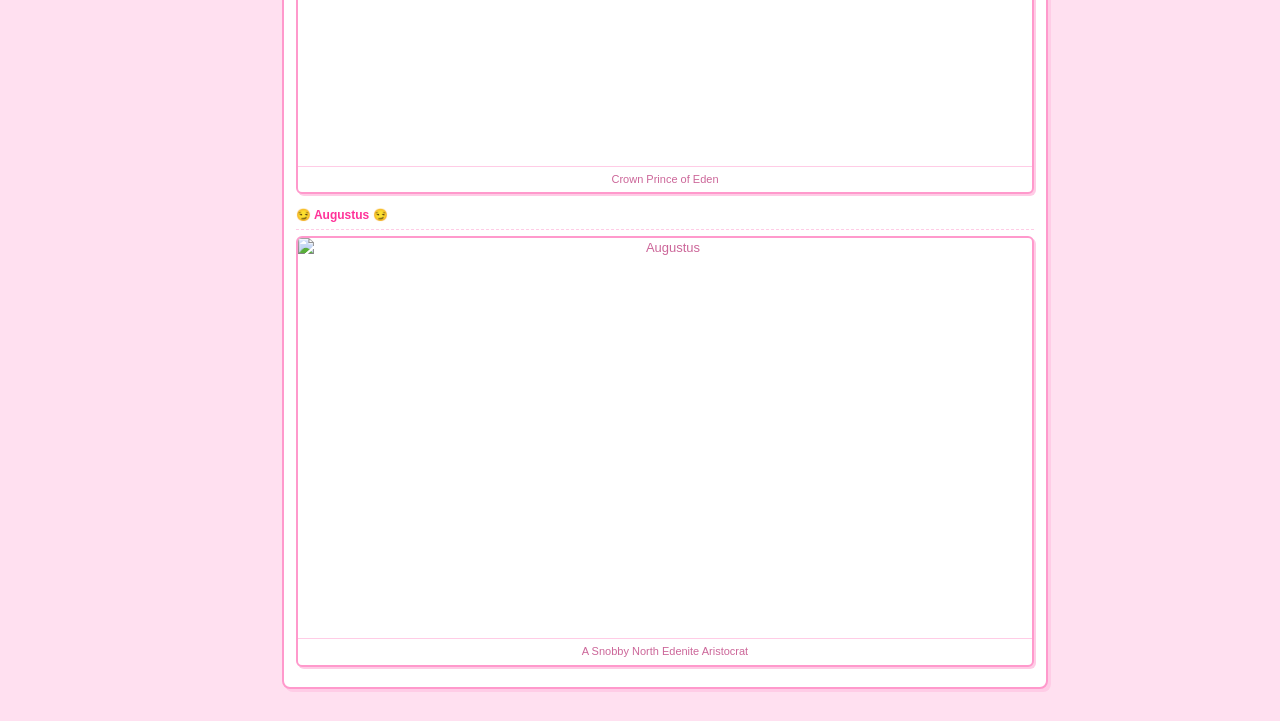
==== commit af0b862e: "Changed "last updated" section in art.html" ====
--- a/neocities_site/art.html
+++ b/neocities_site/art.html
@@ -197,6 +197,19 @@
               </div>
             </div>
 
+            <!-- CHARACTER 6 section | Augustus -->
+            <div class="gallery-section char7 all" style="margin-top:12px;">
+              <div class="gallery-section-title">😏 Augustus 😏</div>
+              <div class="gallery-grid">
+
+                <div class="gallery-item">
+                  <img src="art/placeholder.png" alt="Augustus">
+                  <div class="gallery-caption">A Snobby North Edenite Aristocrat</div>
+                </div>
+
+              </div>
+            </div>
+
           </div>
         </div>
       </div>
@@ -209,11 +222,11 @@
             <div class="window-controls">− □ x</div>
           </div>
           <div class="window-content" style="text-align:center;">
-            🎨 Total pieces:<br>
+            🎨 Total pieces: 8<br>
             <b style="font-size:20px; color:#ff3399;">01</b>
             <br><br>
             📅 Last updated:<br>
-            <span style="font-size:12px;">03/8/2026</span>
+            <span style="font-size:12px;">03/14/2026</span>
           </div>
         </div>
 
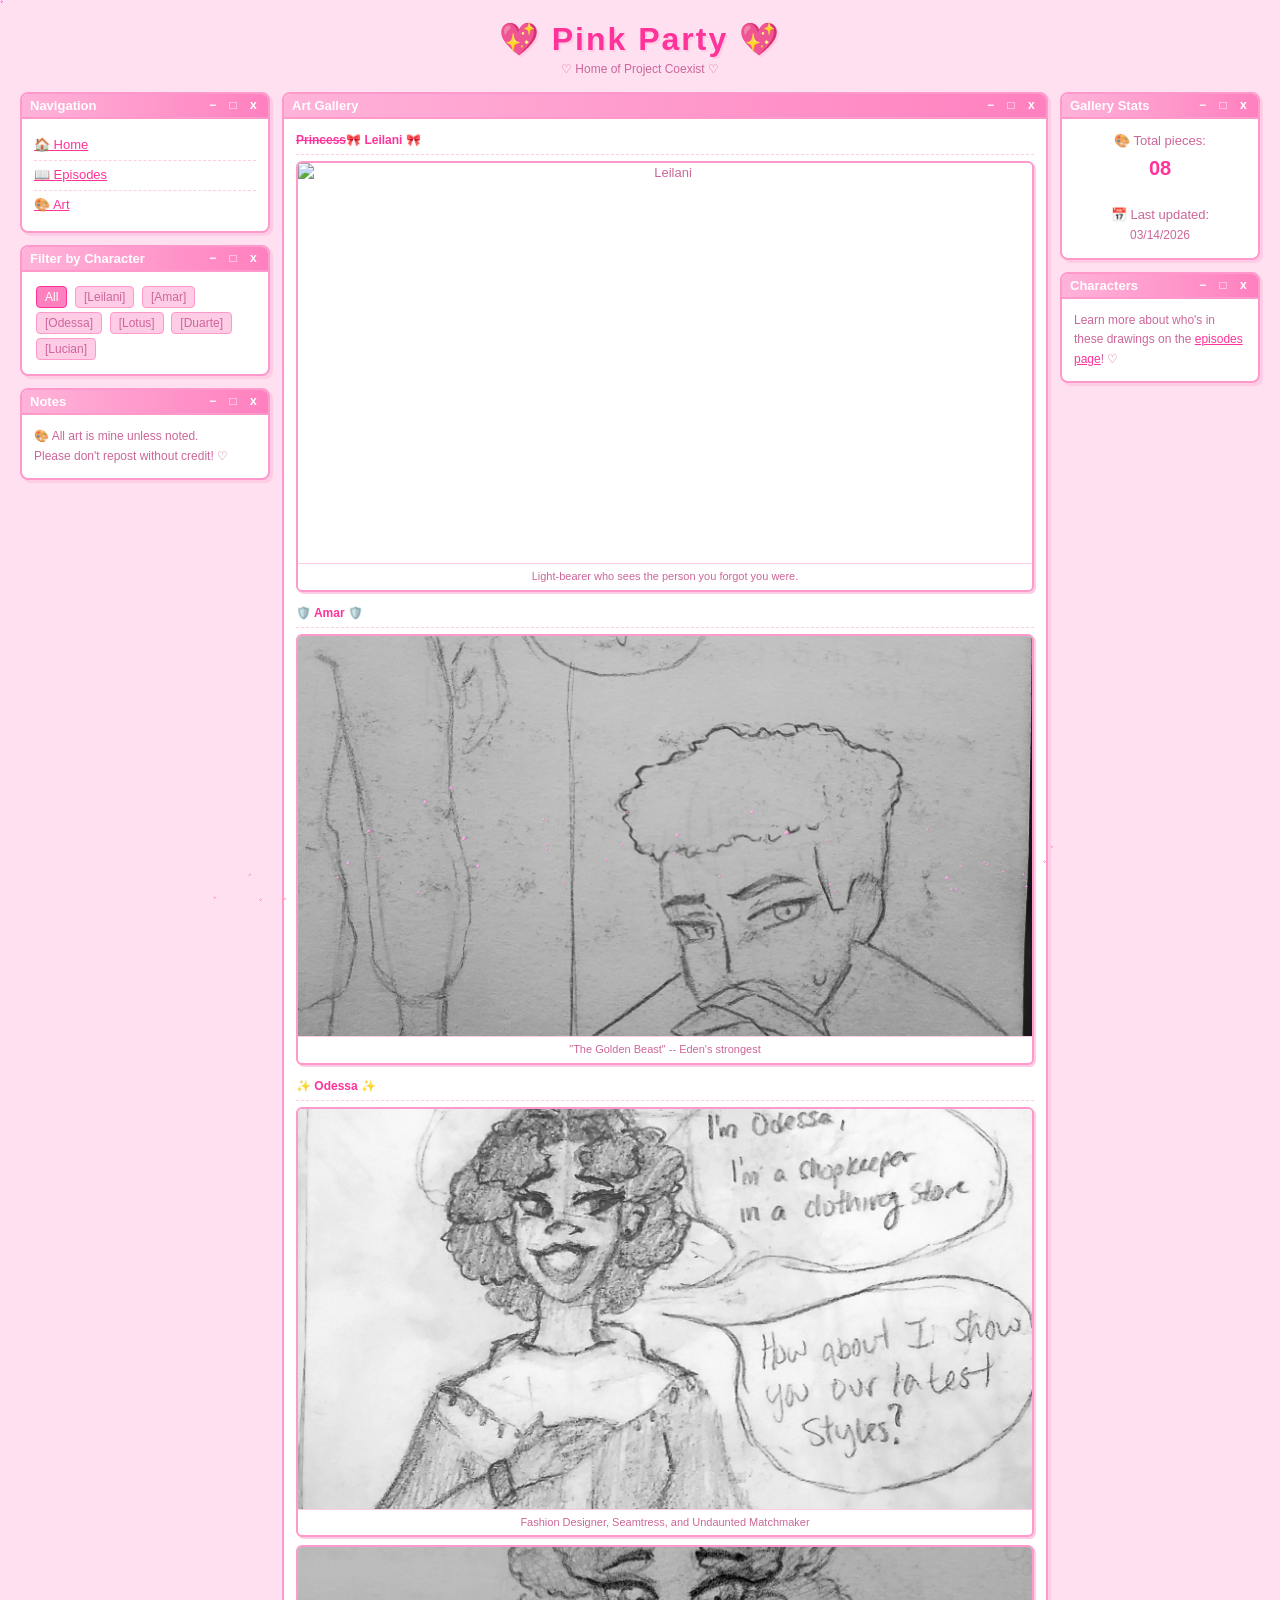
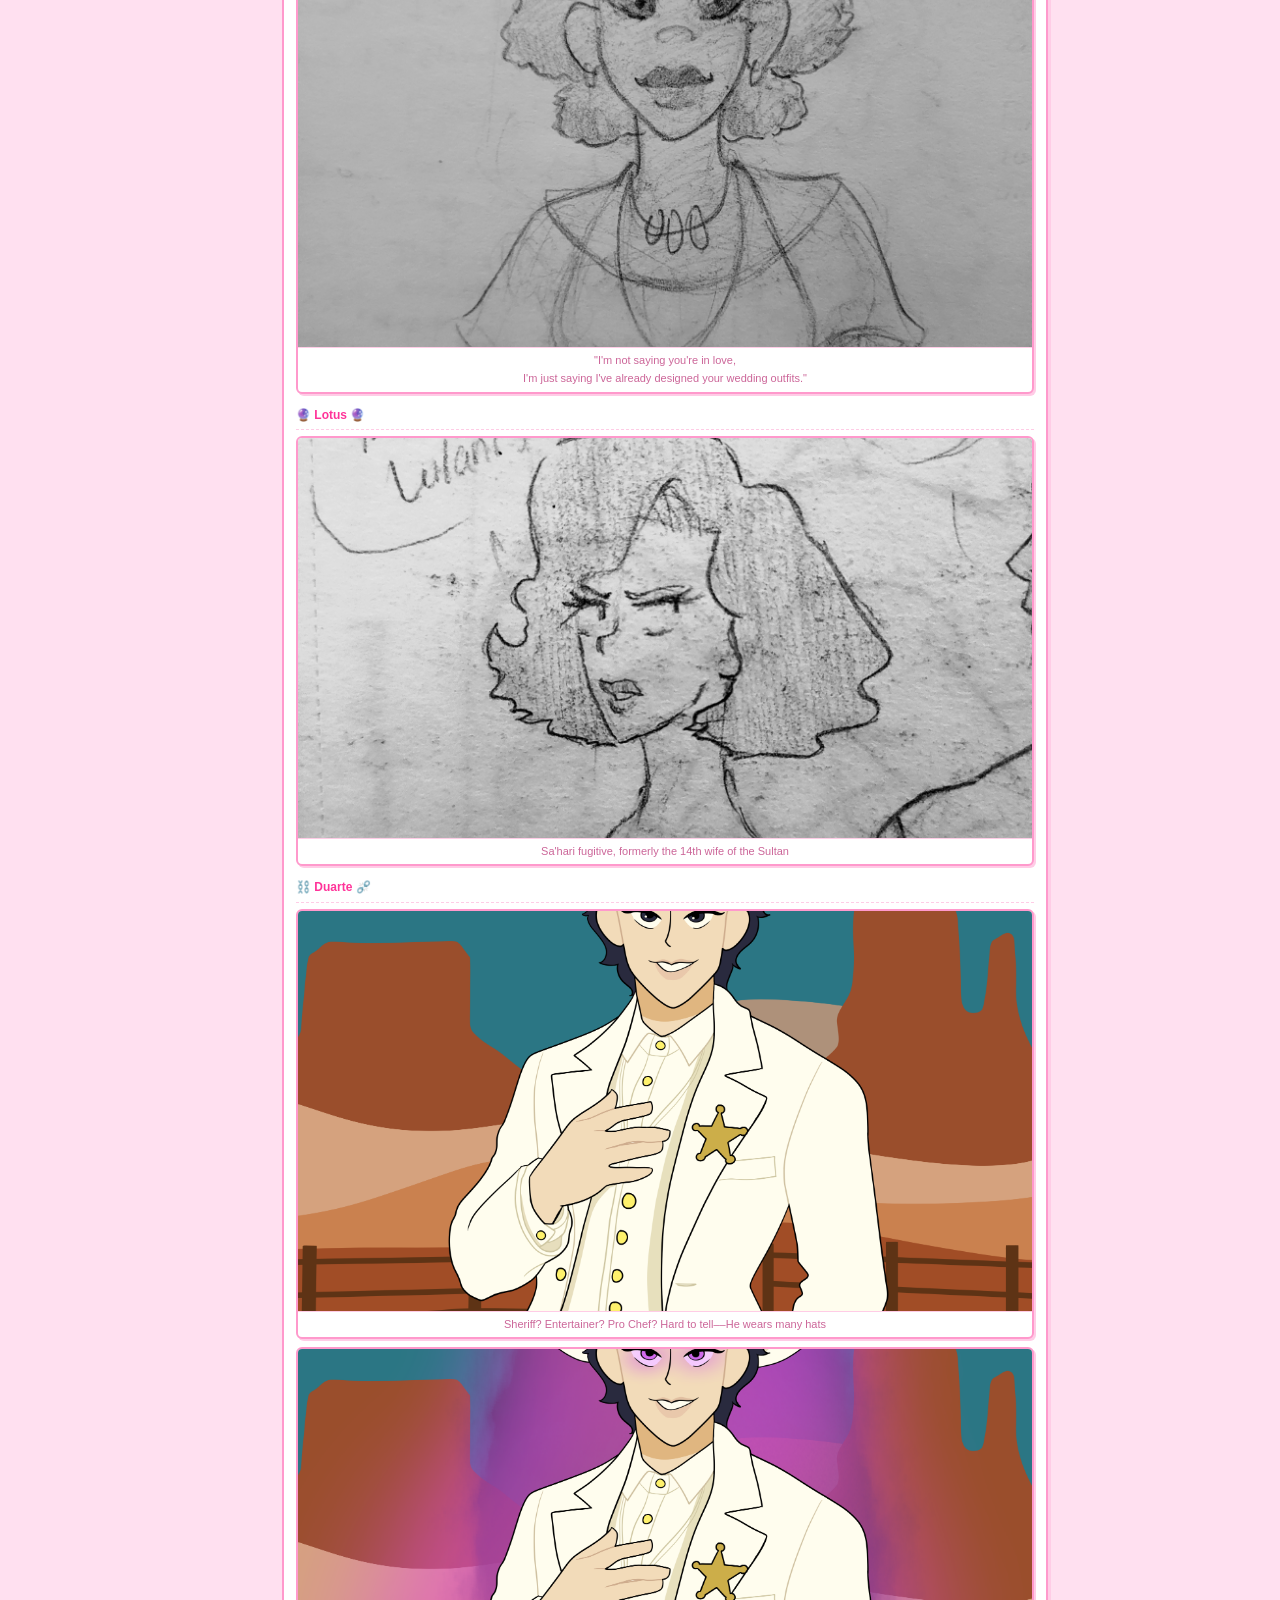
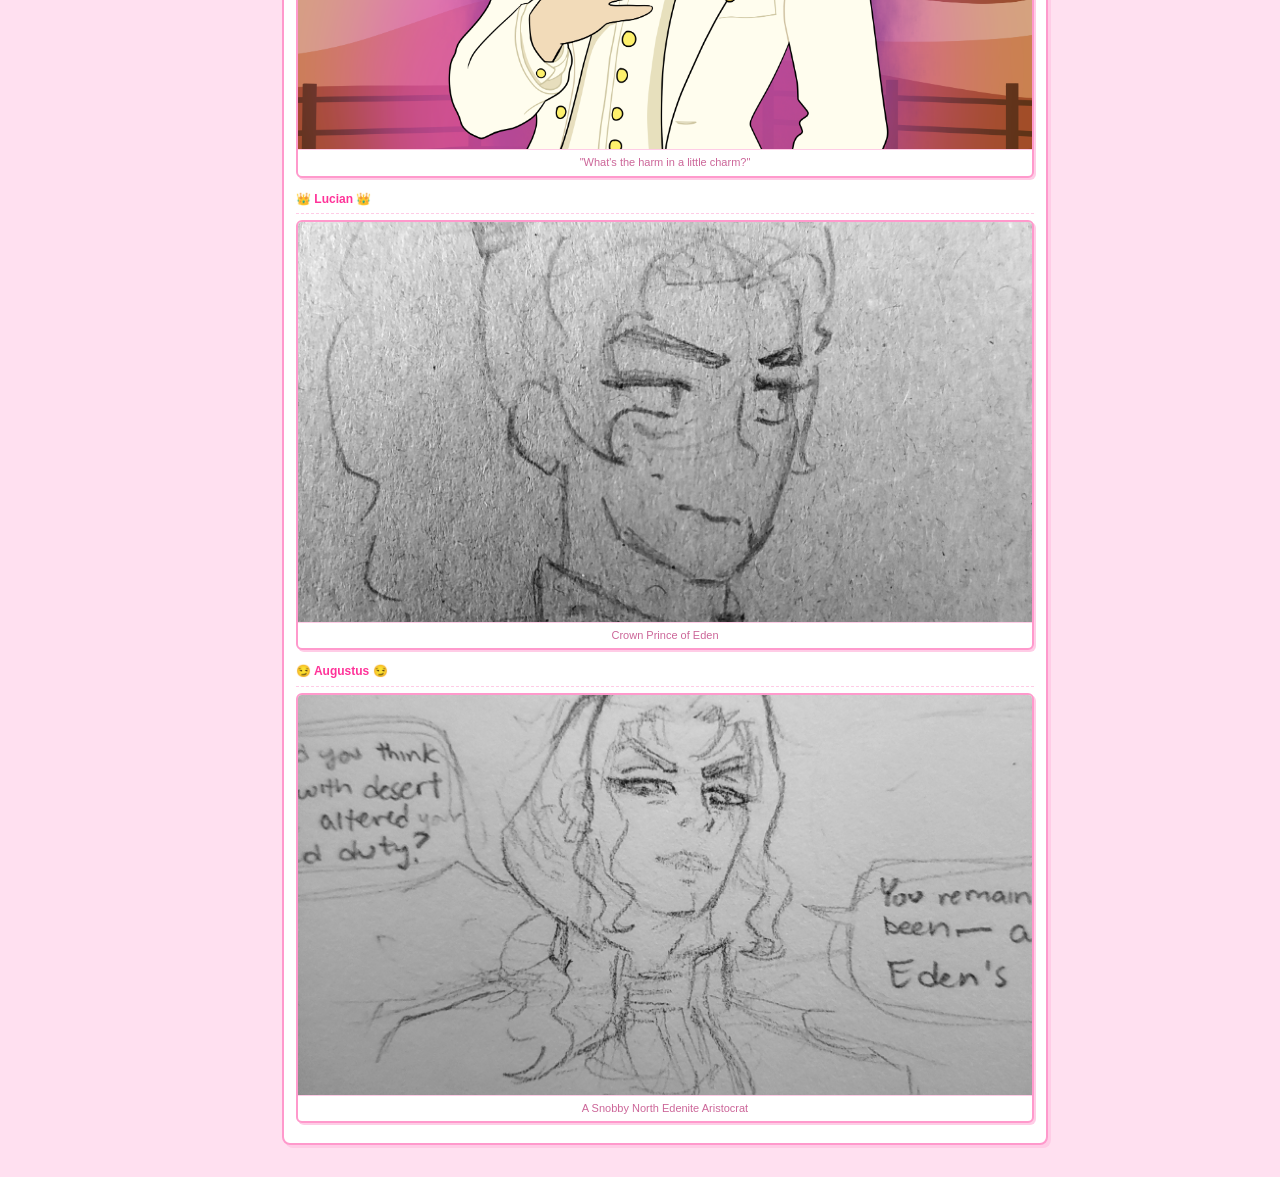
==== commit 61b4e434: "Add more art to art.html page" ====
--- a/neocities_site/art.html
+++ b/neocities_site/art.html
@@ -132,7 +132,7 @@
               <div class="gallery-grid">
 
                 <div class="gallery-item">
-                  <img src="art/placeholder.png" alt="Amar">
+                  <img src="amar.jpg" alt="Amar">
                   <div class="gallery-caption">"The Golden Beast" -- Eden's strongest</div>
                 </div>
 
@@ -149,6 +149,11 @@
                   <div class="gallery-caption">Fashion Designer, Seamtress, and Undaunted Matchmaker</div>
                 </div>
 
+                <div class="gallery-item">
+                  <img src="odessa2.jpg" alt="Odessa">
+                  <div class="gallery-caption">"I'm not saying you're in love, <br>I'm just saying I've already designed your wedding outfits."</div>
+                </div>
+
               </div>
             </div>
 
@@ -158,7 +163,7 @@
               <div class="gallery-grid">
 
                 <div class="gallery-item">
-                  <img src="art/placeholder.png" alt="Lotus">
+                  <img src="lotus.jpg" alt="Lotus">
                   <div class="gallery-caption">Sa'hari fugitive, formerly the 14th wife of the Sultan</div>
                 </div>
 
@@ -190,7 +195,7 @@
               <div class="gallery-grid">
 
                 <div class="gallery-item">
-                  <img src="art/placeholder.png" alt="Lucian">
+                  <img src="lucian.jpg" alt="Lucian">
                   <div class="gallery-caption">Crown Prince of Eden</div>
                 </div>
 
@@ -203,7 +208,7 @@
               <div class="gallery-grid">
 
                 <div class="gallery-item">
-                  <img src="art/placeholder.png" alt="Augustus">
+                  <img src="augustus.jpg" alt="Augustus">
                   <div class="gallery-caption">A Snobby North Edenite Aristocrat</div>
                 </div>
 
@@ -222,8 +227,8 @@
             <div class="window-controls">− □ x</div>
           </div>
           <div class="window-content" style="text-align:center;">
-            🎨 Total pieces: 8<br>
-            <b style="font-size:20px; color:#ff3399;">01</b>
+            🎨 Total pieces:<br>
+            <b style="font-size:20px; color:#ff3399;">08</b>
             <br><br>
             📅 Last updated:<br>
             <span style="font-size:12px;">03/14/2026</span>
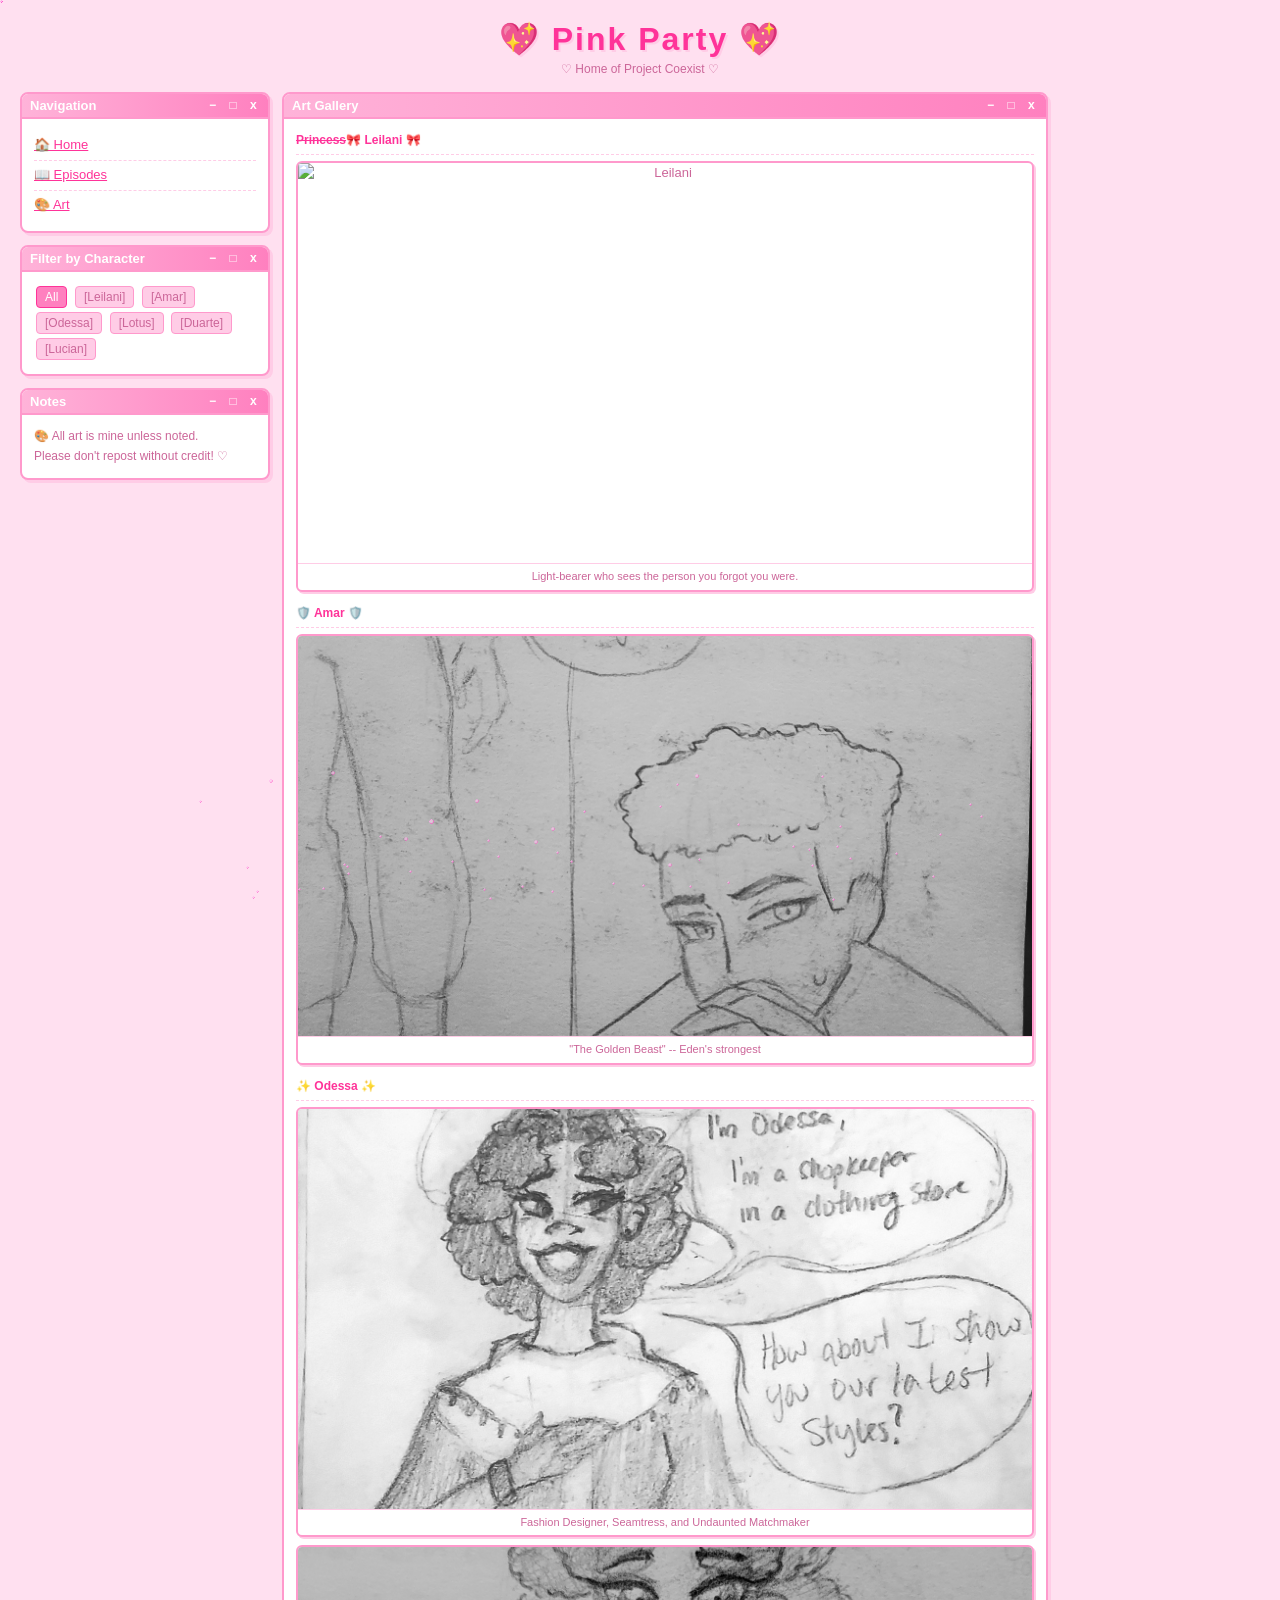
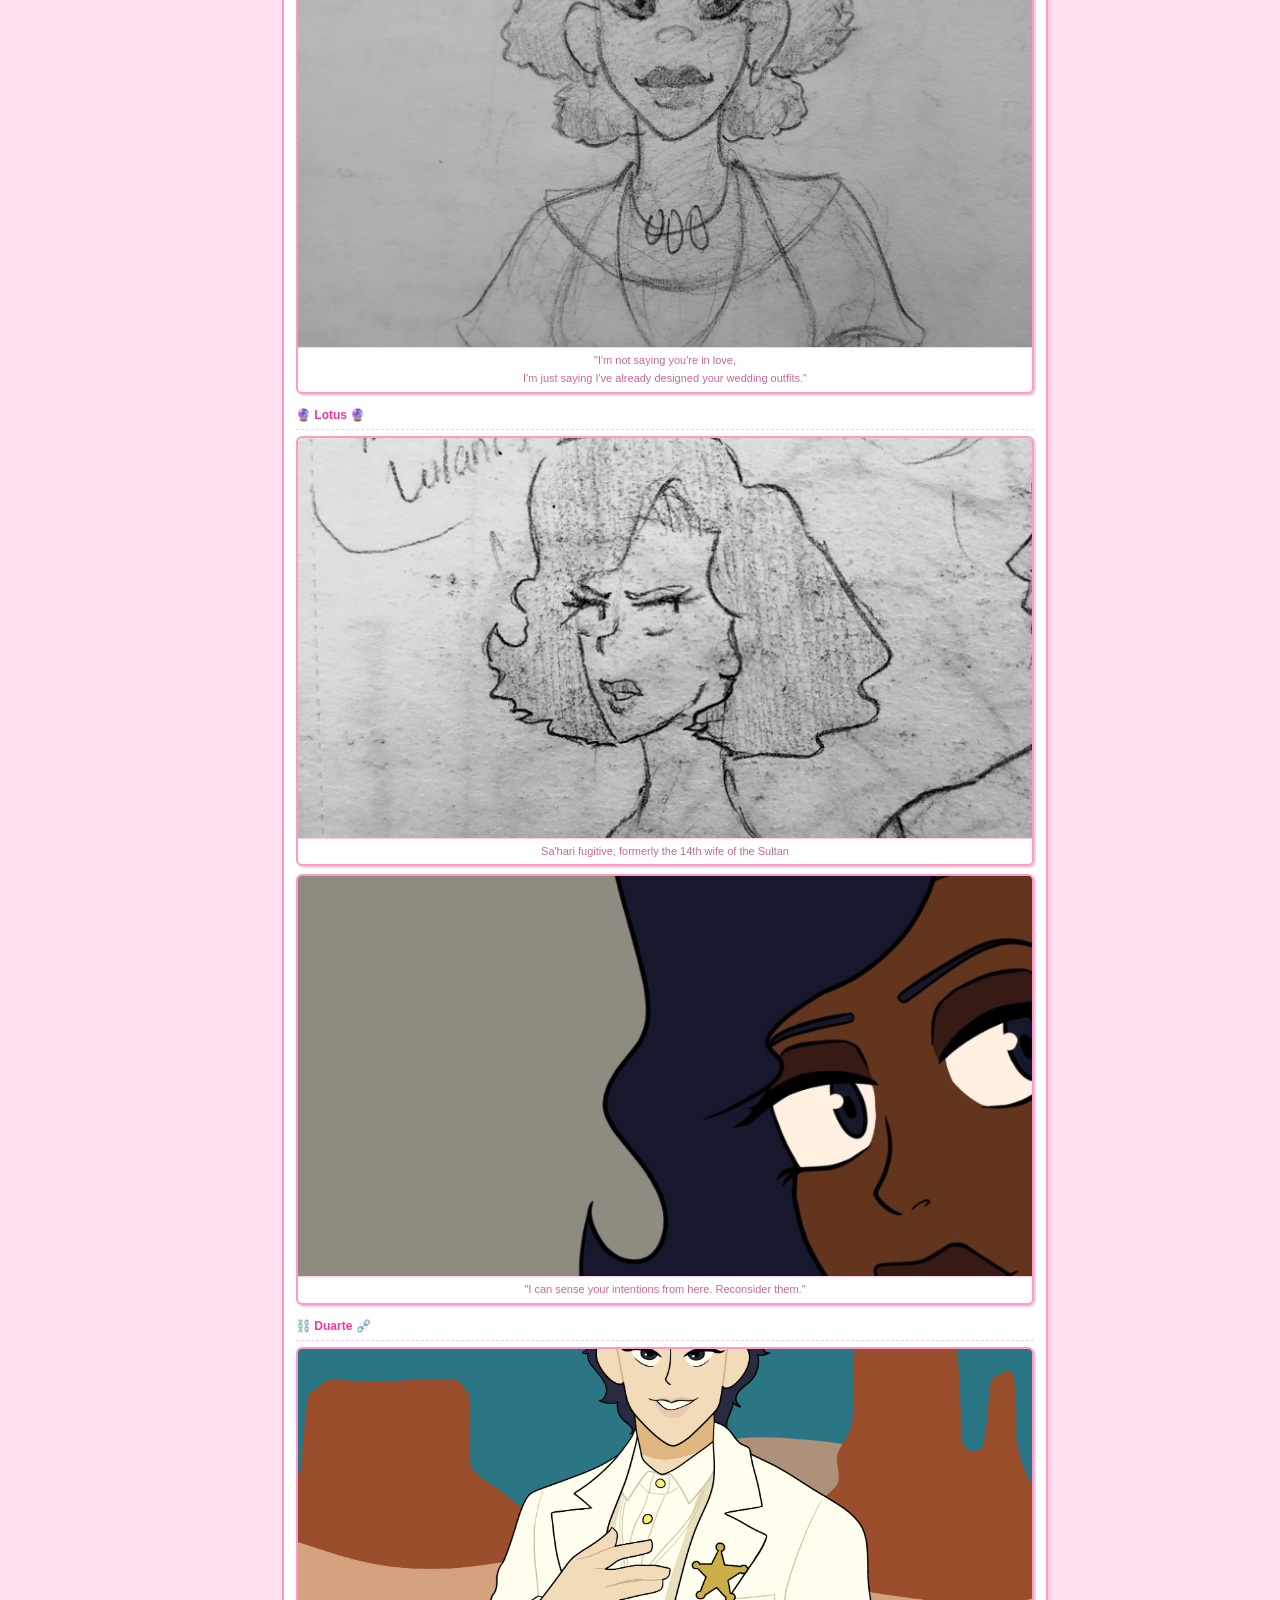
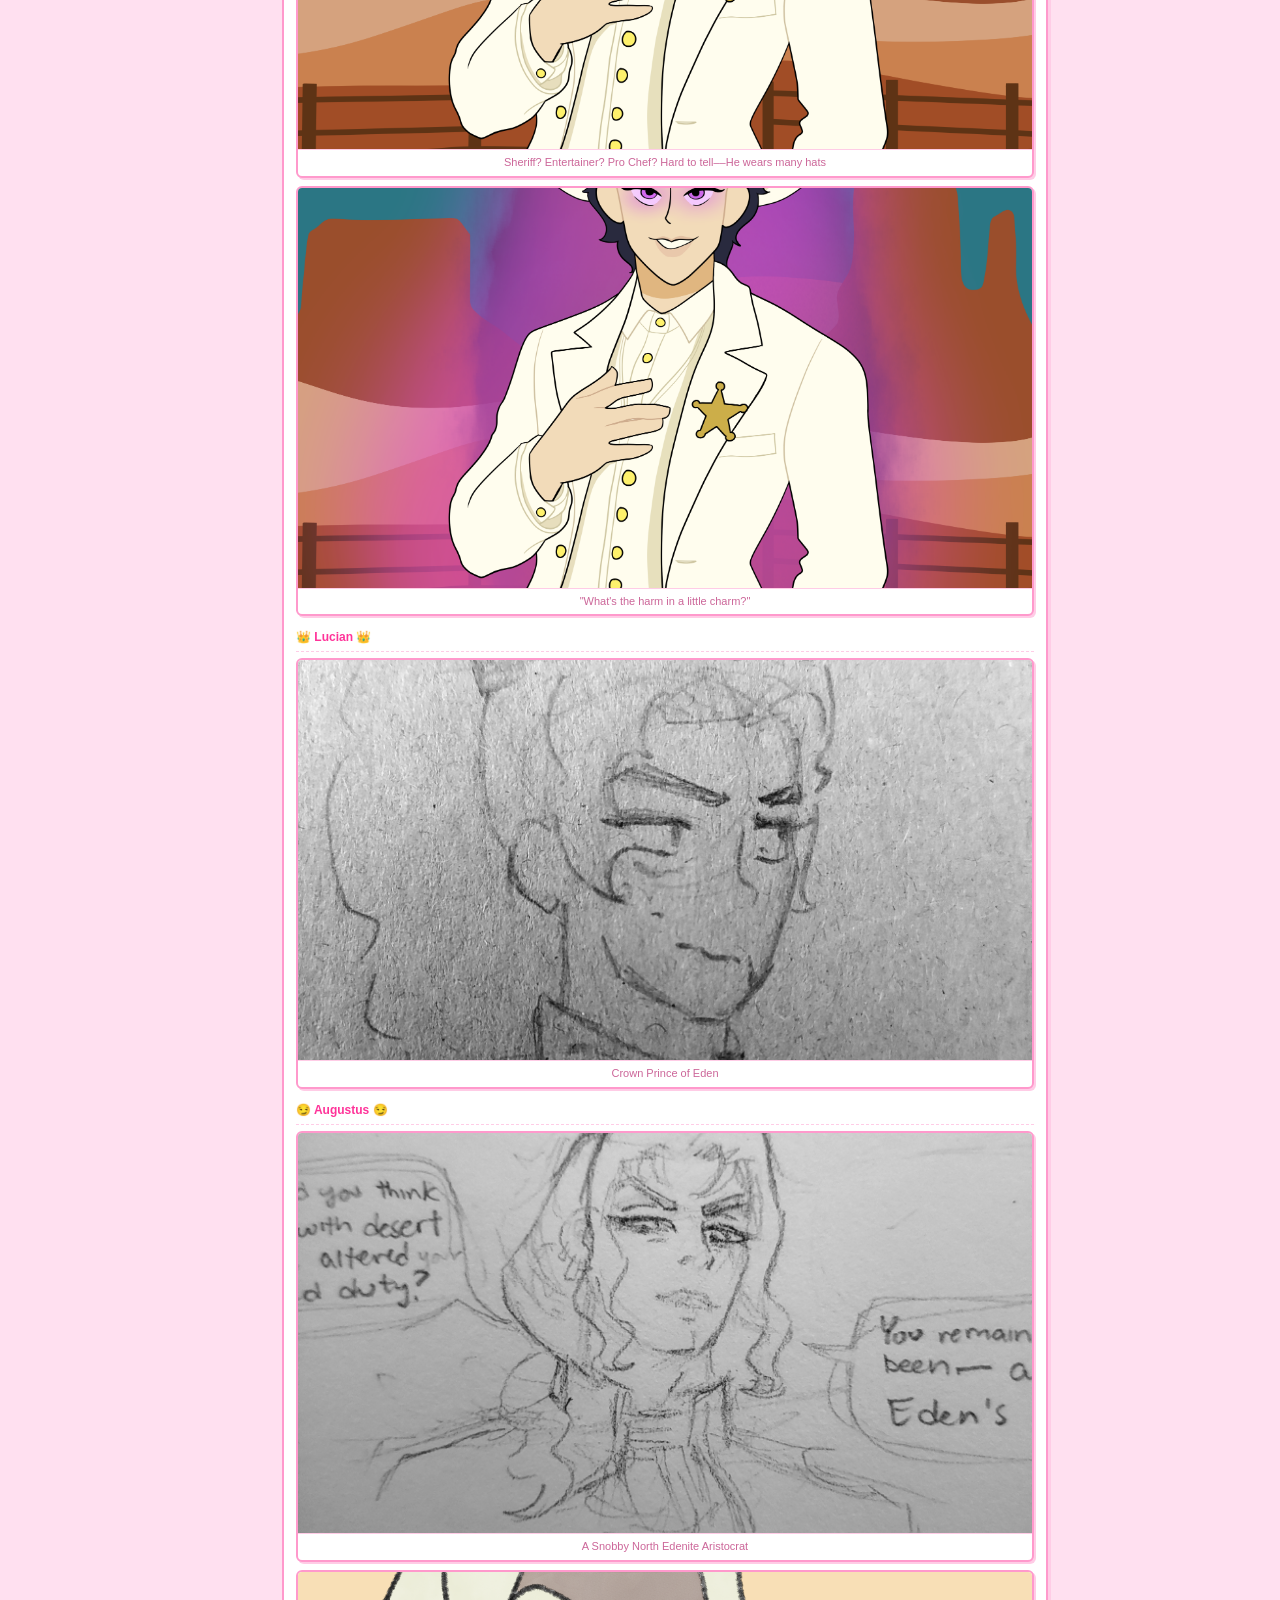
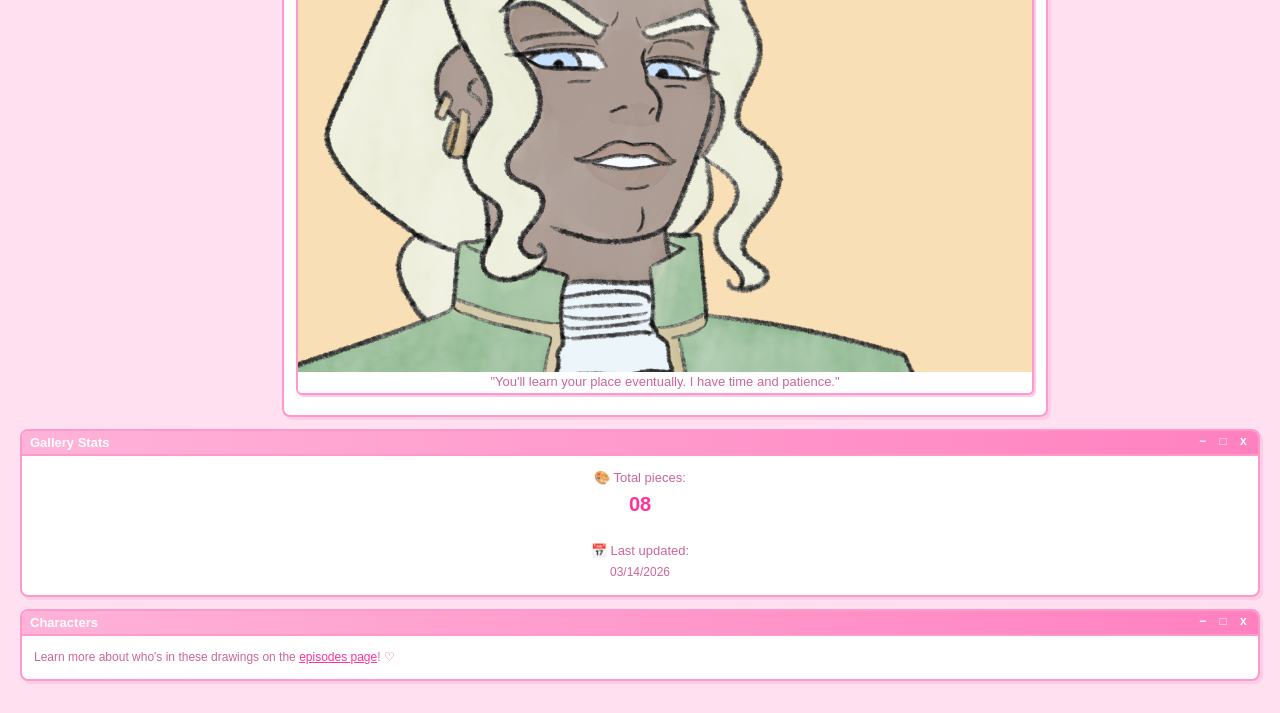
==== commit 6a1a3111: "Added 2 digital pieces into art.html" ====
--- a/neocities_site/art.html
+++ b/neocities_site/art.html
@@ -167,6 +167,11 @@
                   <div class="gallery-caption">Sa'hari fugitive, formerly the 14th wife of the Sultan</div>
                 </div>
 
+                <div class="gallery-item">
+                  <img src="lotus2.jpg" alt="Lotus">
+                  <div class="gallery-caption">"I can sense your intentions from here. Reconsider them."</div>
+                </div>
+
               </div>
             </div>
 
@@ -210,6 +215,10 @@
                 <div class="gallery-item">
                   <img src="augustus.jpg" alt="Augustus">
                   <div class="gallery-caption">A Snobby North Edenite Aristocrat</div>
+                </div>
+
+                 <div class="gallery-item">
+                  <img src="Augustus2.png" alt="Augustus">"You'll learn your place eventually. I have time and patience."</div>
                 </div>
 
               </div>
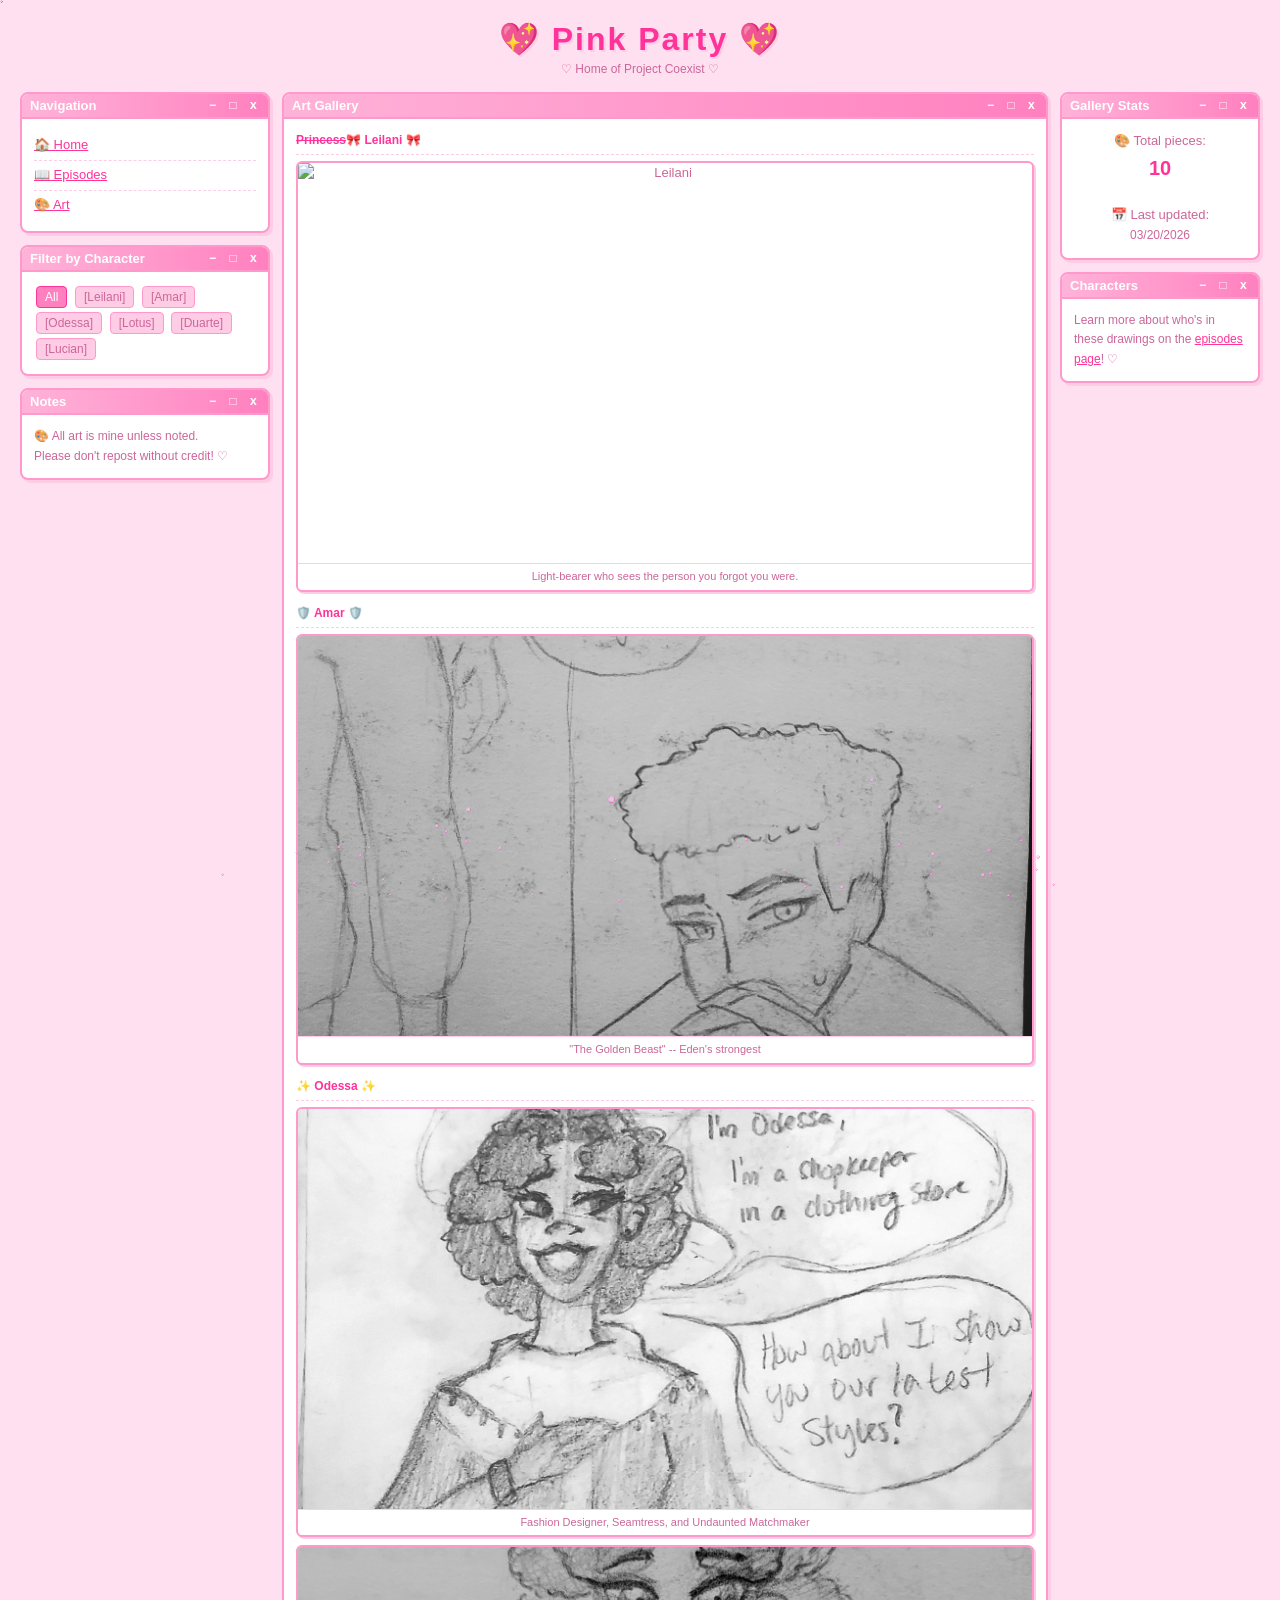
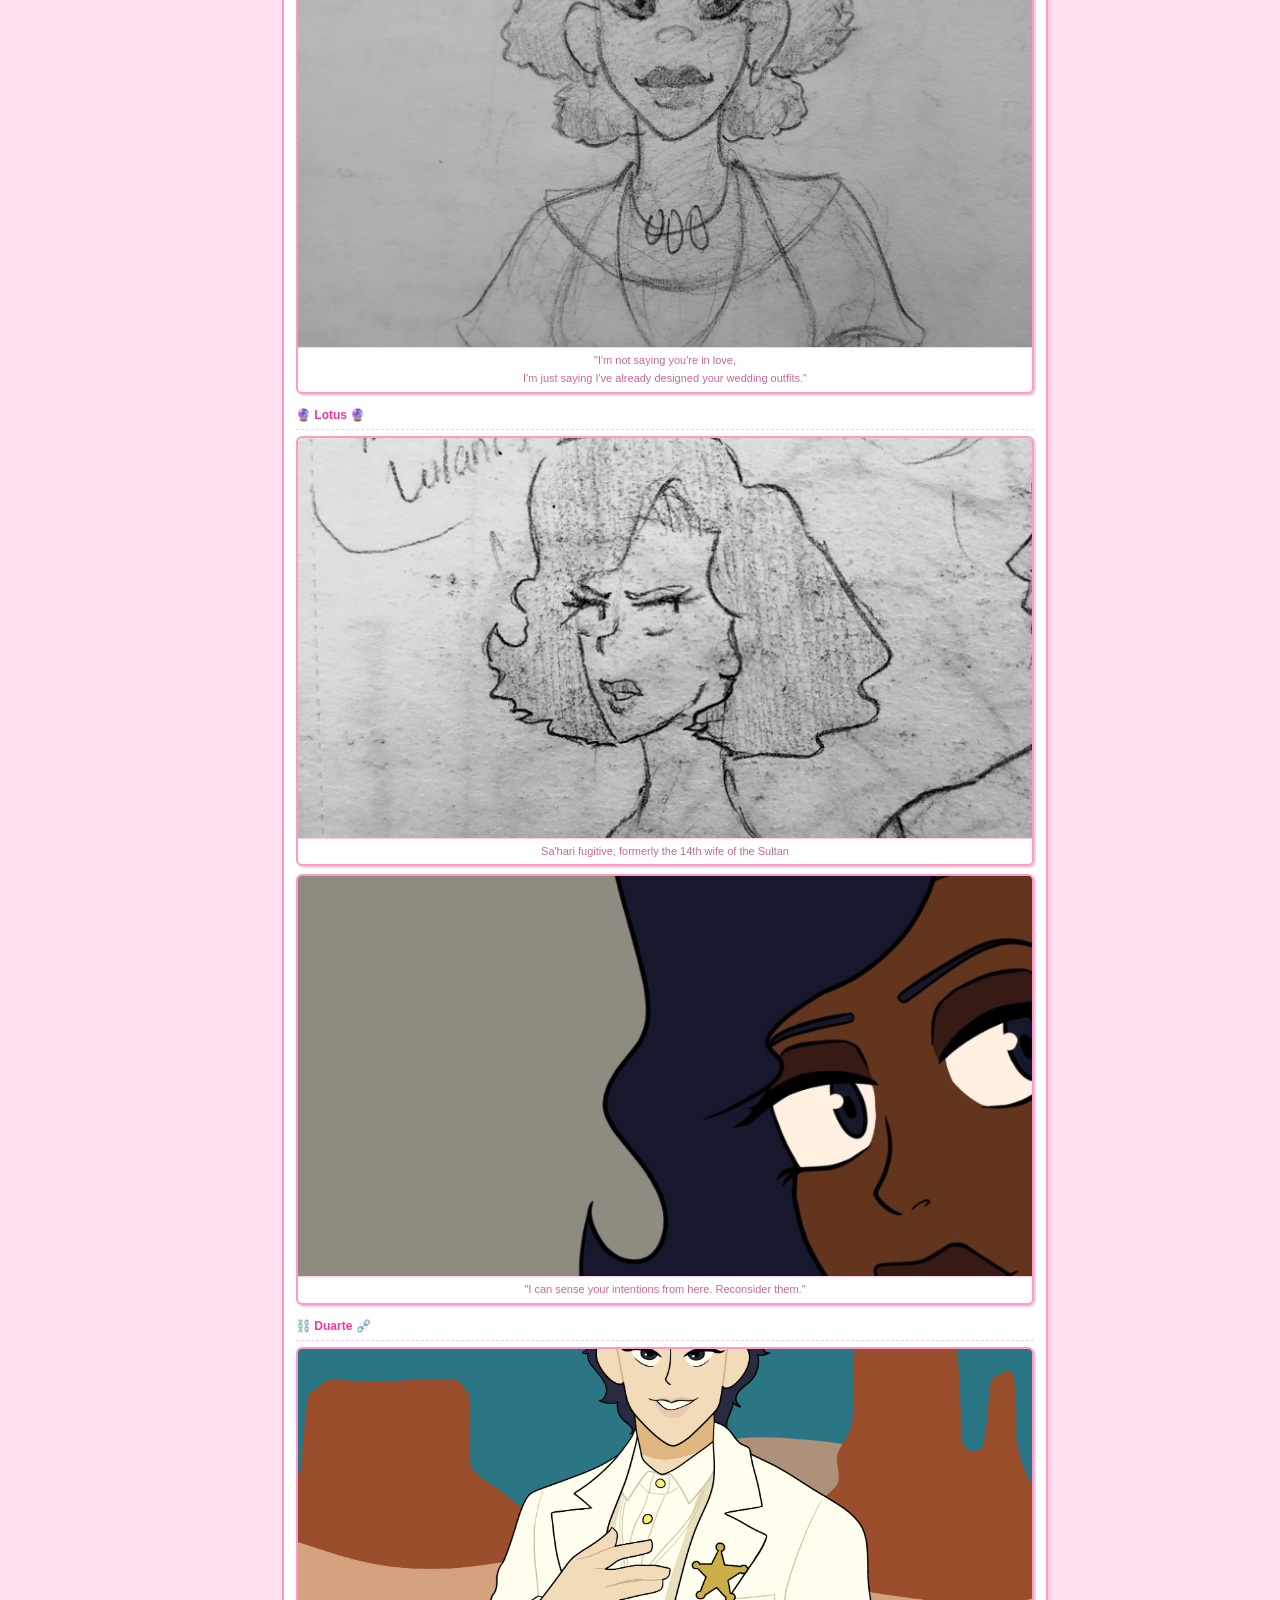
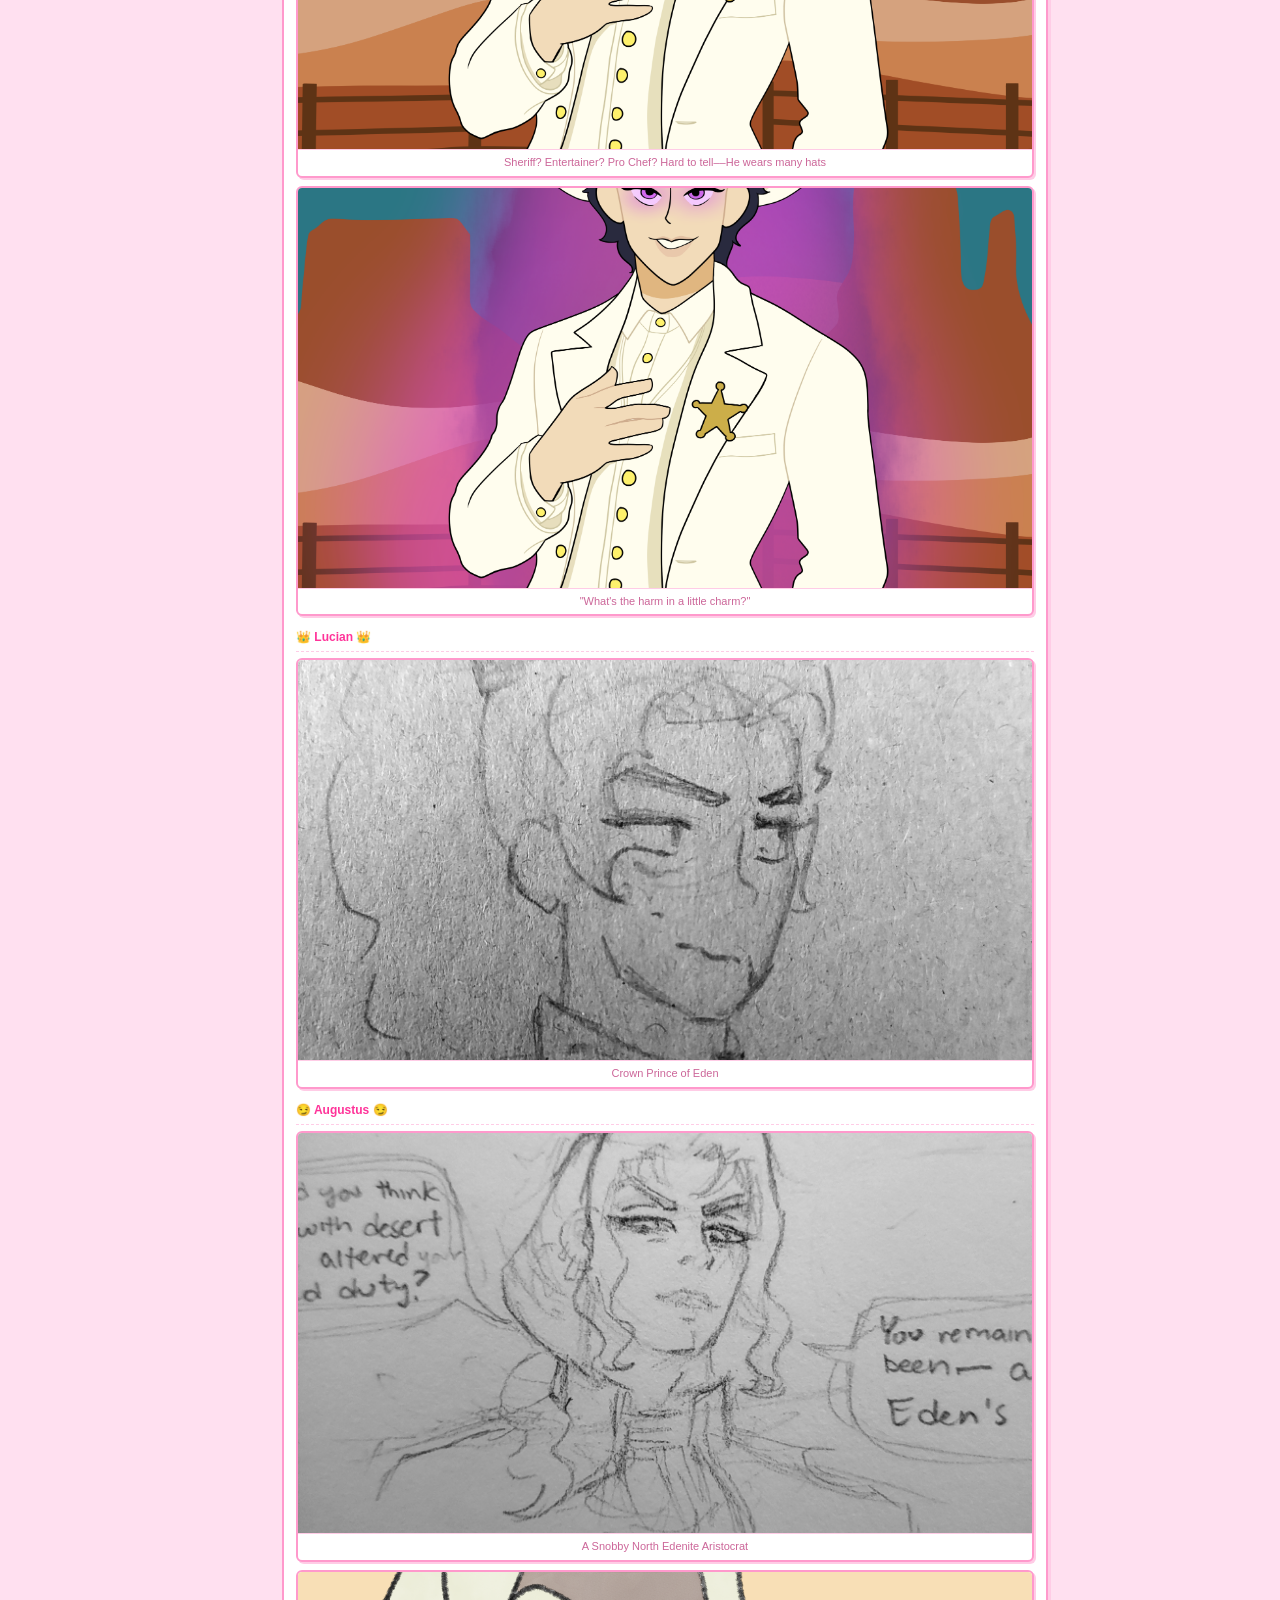
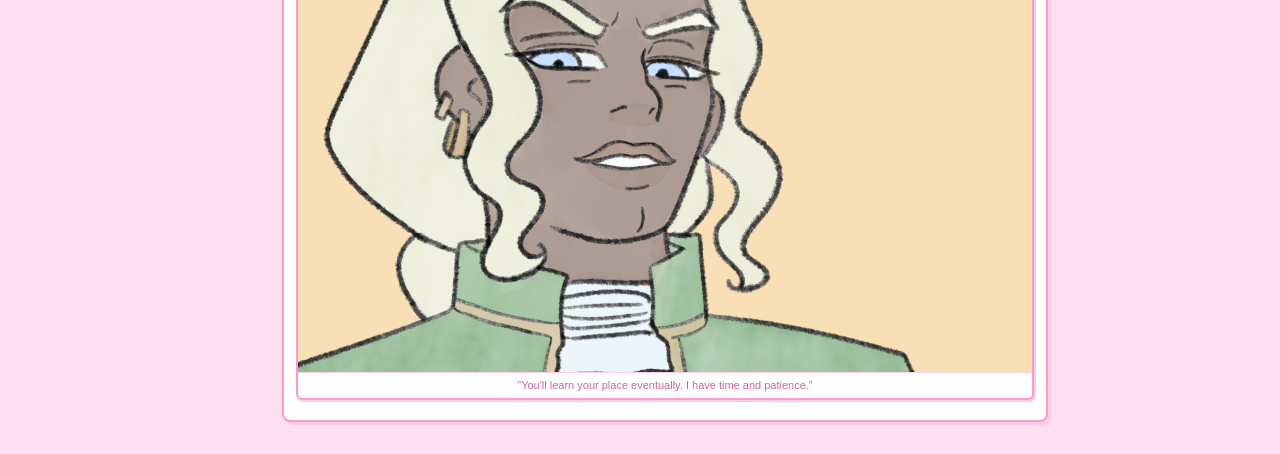
==== commit 258ab583: "Changed 'last updated' section" ====
--- a/neocities_site/art.html
+++ b/neocities_site/art.html
@@ -218,7 +218,8 @@
                 </div>
 
                  <div class="gallery-item">
-                  <img src="Augustus2.png" alt="Augustus">"You'll learn your place eventually. I have time and patience."</div>
+                  <img src="Augustus2.png" alt="Augustus">
+                  <div class="gallery-caption">"You'll learn your place eventually. I have time and patience."</div>
                 </div>
 
               </div>
@@ -237,10 +238,10 @@
           </div>
           <div class="window-content" style="text-align:center;">
             🎨 Total pieces:<br>
-            <b style="font-size:20px; color:#ff3399;">08</b>
+            <b style="font-size:20px; color:#ff3399;">10</b>
             <br><br>
             📅 Last updated:<br>
-            <span style="font-size:12px;">03/14/2026</span>
+            <span style="font-size:12px;">03/20/2026</span>
           </div>
         </div>
 
